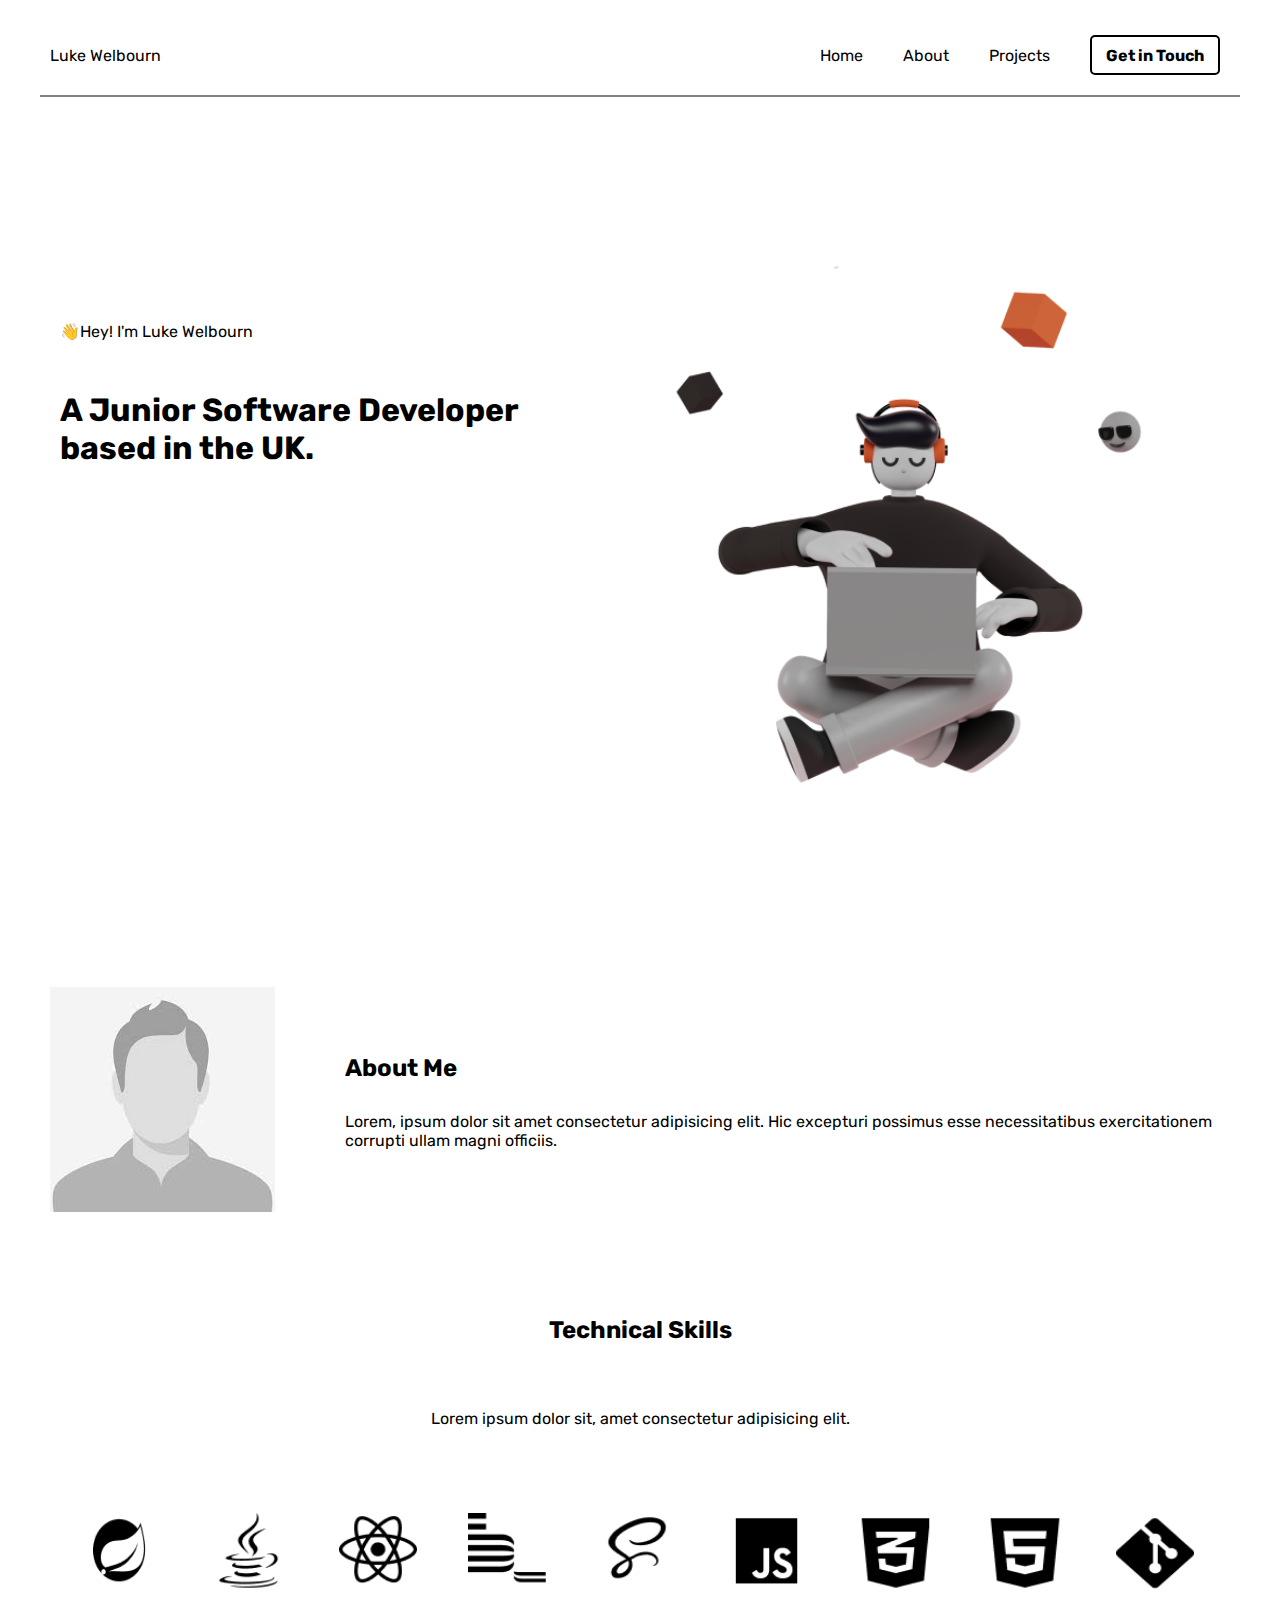
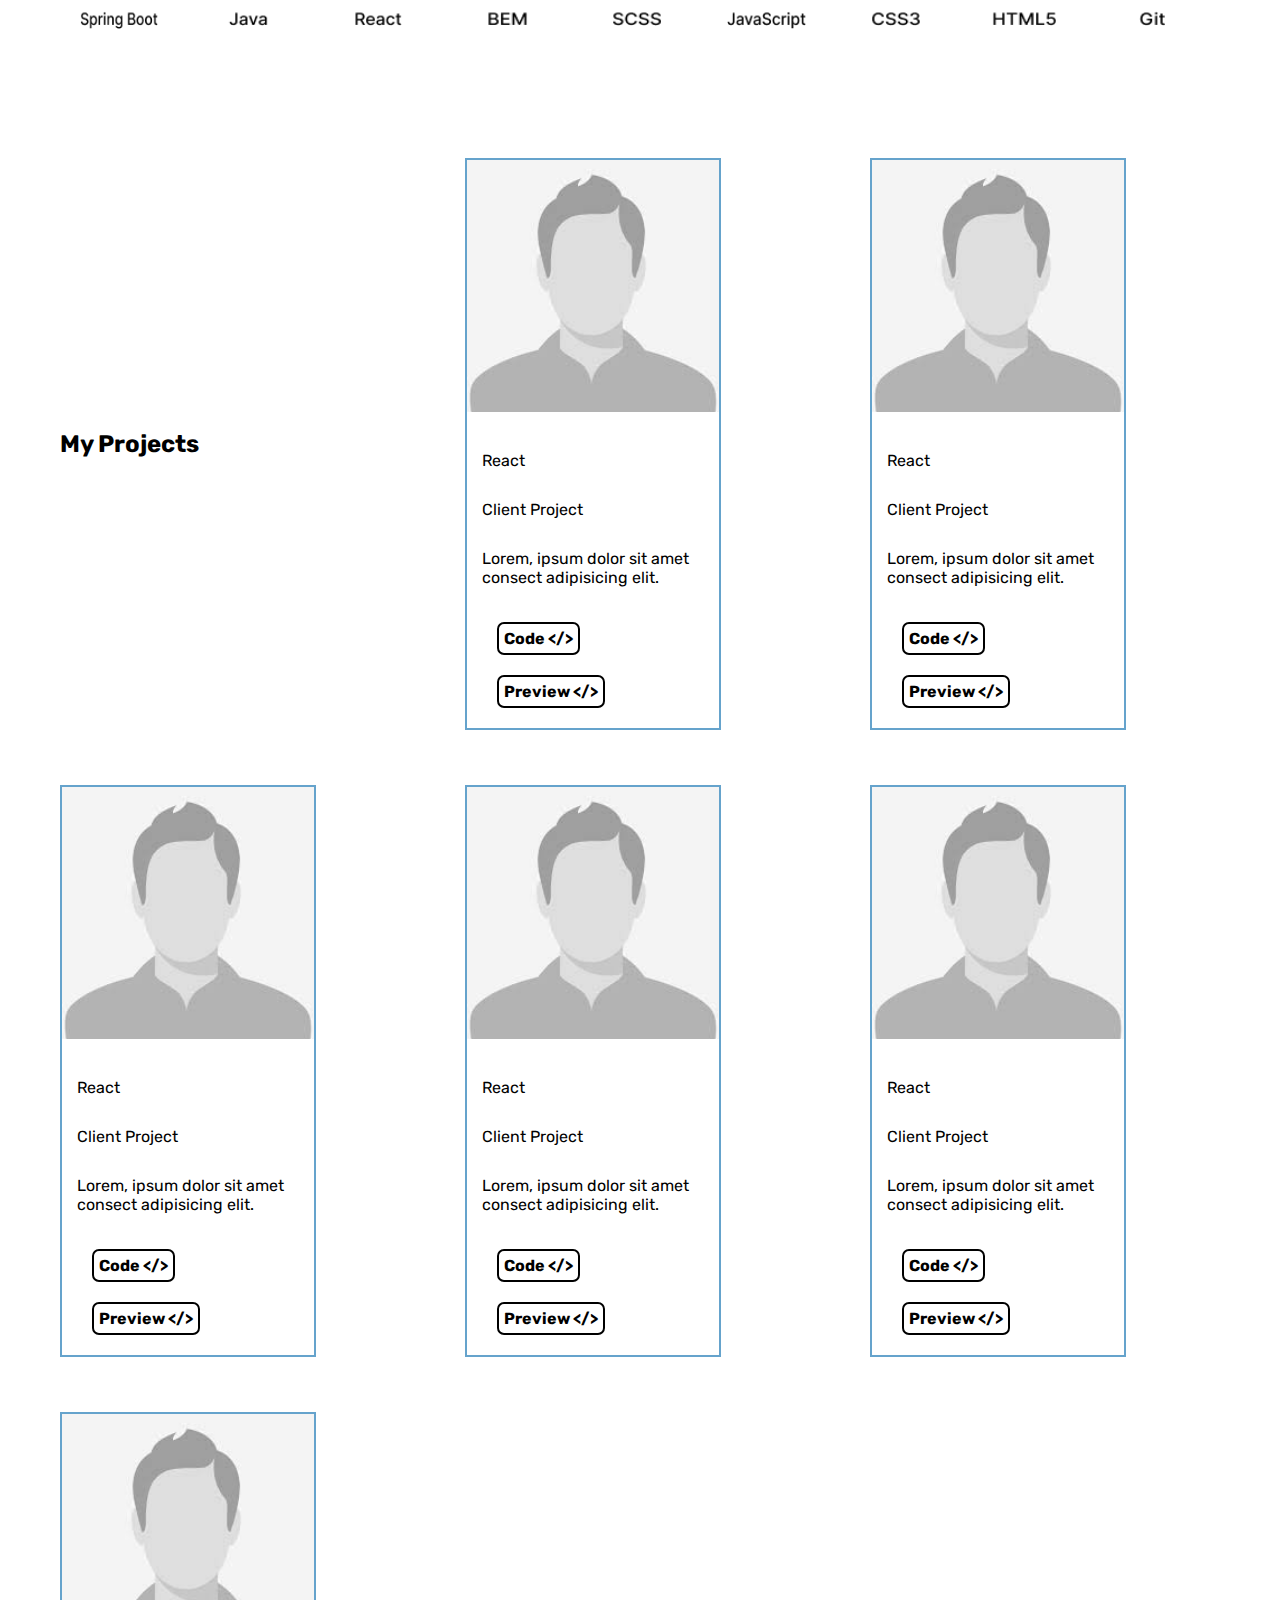
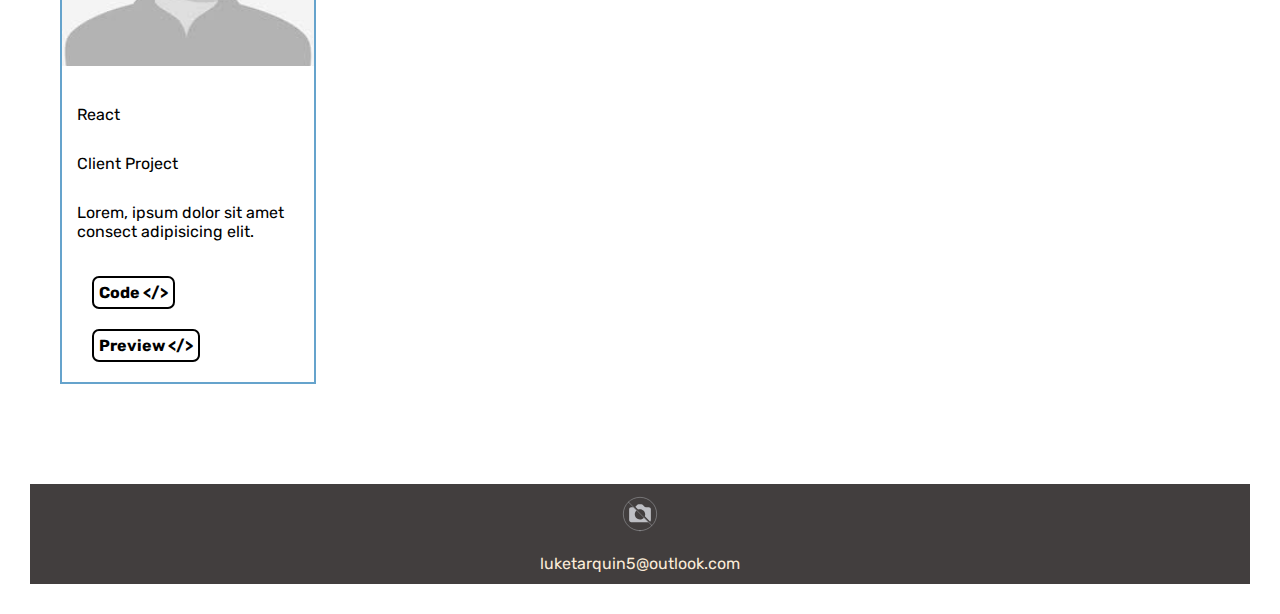
==== first-project/index.html @ da30834b "minor changes most likely making the code look better. going to try a medium alteration to code so s" ====
<!DOCTYPE html>
<html lang="en">
<head>
    <meta charset="UTF-8">
    <meta name="viewport" content="width=device-width, initial-scale=1.0">
    <title>Personal-Project-1</title>
    <link rel="stylesheet" href="style.css">
</head>

    <body>

        <header>
            <p>Luke Welbourn</p>
            <nav>
                <a href="#">Home</a>
                <a href="#">About</a>
                <a href="#">Projects</a>
                <a href="#" id="nav__getintouch">Get in Touch</a>
            </nav>

        </header>

        <section class="summary">
            <div class="summary__leftSide">
                <p>&#128075;Hey! I'm Luke Welbourn</p>
                <h1 class="summary__headline">A Junior Software Developer based in the UK.</h1>
            </div>
            <div class="desktop-only"><img src="./images/esper.png" alt="powerful esper"></div>
        </section>

        <main>

            <section class="aboutMe">

                <div class="aboutMe__flexItem"><img src="./images/placeholder.jpg" alt="picture of luke welbourn"></div>
                <div class="aboutMe__rightSideDesktop">
                    <h2 class="aboutMe__flexItem">About Me</h2>
                    <p class="aboutMe__flexItem">Lorem, ipsum dolor sit amet consectetur adipisicing elit. Hic excepturi possimus esse necessitatibus exercitationem corrupti ullam magni officiis.</p>
                </div>

            </section>

            <section class="technicalSkills">

                <h2>Technical Skills</h2>
                <p>Lorem ipsum dolor sit, amet consectetur adipisicing elit. </p>
                <div class="technicalSkills__icons">

                <div><img src="./images/Skill=Spring Boot.png" alt="git icon"></div>
                <div><img src="./images/Skill=Java.png" alt="git icon"></div>
                <div><img src="./images/Skill=React.png" alt="git icon"></div>
                <div><img src="./images/Skill=BEM.png" alt="git icon"></div>
                <div><img src="./images/Skill=SCSS.png" alt="git icon"></div>
                <div><img src="./images/Skill=JavaScript.png" alt="git icon"></div>
                <div><img src="./images/Skill=CSS3.png" alt="git icon"></div>
                <div><img src="./images/Skill=HTML5.png" alt="git icon"></div>
                <div><img src="./images/Skill=Git.png" alt="git icon"></div>

                </div>

            </section>

            <section class="projects">

                <h2>My Projects</h2>


                <div class="project__card">
                    <div class="project__image"><img src="./images/placeholder.jpg" alt="project 1"></div>
                    <p>React</p>
                    <p>Client Project</p>
                    <p>Lorem, ipsum dolor sit amet consect adipisicing elit.</p>
                    <div class="project__button">
                        <a href="#" class="project__tag">Code &lt;/&gt;</a>
                        <a href="#" class="project__tag">Preview &lt;/&gt;</a>
                    </div>
                </div>

                <div class="project__card">
                    <div class="project__image"><img src="./images/placeholder.jpg" alt="project 1"></div>
                    <p>React</p>
                    <p>Client Project</p>
                    <p>Lorem, ipsum dolor sit amet consect adipisicing elit.</p>
                    <div class="project__button">
                        <a href="#" class="project__tag">Code &lt;/&gt;</a>
                        <a href="#" class="project__tag">Preview &lt;/&gt;</a>
                    </div>
                </div>

                <div class="project__card">
                    <div class="project__image"><img src="./images/placeholder.jpg" alt="project 1"></div>
                    <p>React</p>
                    <p>Client Project</p>
                    <p>Lorem, ipsum dolor sit amet consect adipisicing elit.</p>
                    <div class="project__button">
                        <a href="#" class="project__tag">Code &lt;/&gt;</a>
                        <a href="#" class="project__tag">Preview &lt;/&gt;</a>
                    </div>
                </div>

                <div class="project__card">
                    <div class="project__image"><img src="./images/placeholder.jpg" alt="project 1"></div>
                    <p>React</p>
                    <p>Client Project</p>
                    <p>Lorem, ipsum dolor sit amet consect adipisicing elit.</p>
                    <div class="project__button">
                        <a href="#" class="project__tag">Code &lt;/&gt;</a>
                        <a href="#" class="project__tag">Preview &lt;/&gt;</a>
                    </div>
                </div>

                <div class="project__card">
                    <div class="project__image"><img src="./images/placeholder.jpg" alt="project 1"></div>
                    <p>React</p>
                    <p>Client Project</p>
                    <p>Lorem, ipsum dolor sit amet consect adipisicing elit.</p>
                    <div class="project__button">
                        <a href="#" class="project__tag">Code &lt;/&gt;</a>
                        <a href="#" class="project__tag">Preview &lt;/&gt;</a>
                    </div>
                </div>

                <div class="project__card">
                    <div class="project__image"><img src="./images/placeholder.jpg" alt="project 1"></div>
                    <p>React</p>
                    <p>Client Project</p>
                    <p>Lorem, ipsum dolor sit amet consect adipisicing elit.</p>
                    <div class="project__button">
                        <a href="#" class="project__tag">Code &lt;/&gt;</a>
                        <a href="#" class="project__tag">Preview &lt;/&gt;</a>
                    </div>
                </div>

            </section>


        </main>

        <footer>

            <img src="./images/nopic.svg" alt="social media icons">
            <p>luketarquin5@outlook.com</p>

        </footer>


    
    </body>

</html>
---- first-project/style.css ----
@import url("https://fonts.googleapis.com/css2?family=Rubik&display=swap");
* {
  margin: 10px;
  padding: 0;
  box-sizing: border-box;
  font-family: "Rubik", sans-serif;
}

header {
  display: none;
}

body {
  display: flex;
  flex-direction: column;
  gap: 50px;
}

.summary {
  margin: 20px;
  padding-top: 20px;
}
.summary .desktop-only {
  display: none;
}
.summary .summary__headline {
  padding-top: 30px;
  font-size: 3em;
}

.aboutMe {
  display: flex;
  flex-direction: column;
  align-items: center;
  margin: 0px;
  padding-bottom: 50px;
}
.aboutMe h2 {
  padding-bottom: 20px;
}

.technicalSkills {
  display: flex;
  flex-direction: column;
  align-items: center;
  margin: 20px;
  padding-bottom: 50px;
  gap: 45px;
}
.technicalSkills .technicalSkills__icons {
  display: grid;
  grid-template-columns: 1fr 1fr 1fr;
  grid-template-rows: 1fr 1fr 1fr;
  gap: 30px;
}

.projects {
  display: flex;
  flex-direction: column;
  align-items: center;
  justify-content: center;
  margin: 20px;
  gap: 35px;
}
.projects .project__card {
  display: flex;
  flex-direction: column;
  width: 80vw;
  height: auto;
  border: 2px solid rgb(101, 163, 204);
}
.projects .project__card .project__image {
  margin-left: -10px;
  margin-top: -10px;
}
.projects .project__card img {
  width: 100%;
  height: auto;
}
.projects .project__card p {
  padding: 5px;
}
.projects .project__card .project__tag {
  padding: 5px;
  margin-bottom: 10px;
  margin-left: 20px;
  border: 2px solid black;
  border-radius: 7px;
  display: inline-block;
  text-decoration: none;
  color: black;
  font-weight: bold;
}

footer {
  background-color: rgb(66, 62, 62);
  color: antiquewhite;
  display: flex;
  justify-content: center;
  flex-direction: column;
  align-items: center;
  height: 100px;
}
footer img {
  height: 40px;
  width: 40px;
}

.aboutMe__flexItem:nth-child(2) {
  order: 1;
}

.aboutMe__flexItem:nth-child(1) {
  order: 2;
}

.aboutMe__flexItem:nth-child(3) {
  order: 3;
}

@media screen and (min-width: 1024px) {
  header {
    display: flex;
    justify-content: space-between;
    align-items: center;
    margin: 20px;
    margin-top: -5px;
    padding-top: 0px;
    border-bottom: 2px solid grey;
  }
  header nav {
    display: flex;
    align-items: center;
    gap: 20px;
  }
  header nav a {
    color: black;
    text-decoration: none;
  }
  header nav #nav__getintouch {
    border: 2px solid black;
    border-radius: 5px;
    font-weight: bold;
    height: 40px;
    width: 130px;
    display: flex;
    justify-content: center;
    align-items: center;
  }
  .summary {
    display: flex;
  }
  .summary .desktop-only {
    display: grid;
  }
  .summary .desktop-only img {
    height: 50vw;
    width: auto;
  }
  .summary .summary__leftSide {
    display: flex;
    flex-direction: column;
    justify-content: center;
    height: 355px;
    width: 50wv;
  }
  .summary .summary__leftSide h1 {
    font-size: 2em;
  }
  .aboutMe:nth-child(1) {
    order: 1;
  }
  .aboutMe:nth-child(2) {
    order: 2;
  }
  .aboutMe {
    display: flex;
    flex-direction: row-reverse;
    gap: 30px;
  }
  .aboutMe .aboutMe__rightSideDesktop {
    flex: display;
    flex-direction: column;
    align-self: center;
  }
  .technicalSkills .technicalSkills__icons {
    display: grid;
    grid-template-columns: repeat(9, 1fr);
    grid-template-rows: 1fr;
    gap: 5px;
  }
  .technicalSkills .technicalSkills__icons img {
    height: 75%;
    width: 75%;
  }
  .projects {
    display: grid;
    grid-template-columns: 1fr 1fr 1fr;
    grid-template-rows: 1fr 1fr;
  }
  .projects .project__card {
    width: 20vw;
    height: auto;
  }
}/*# sourceMappingURL=style.css.map */
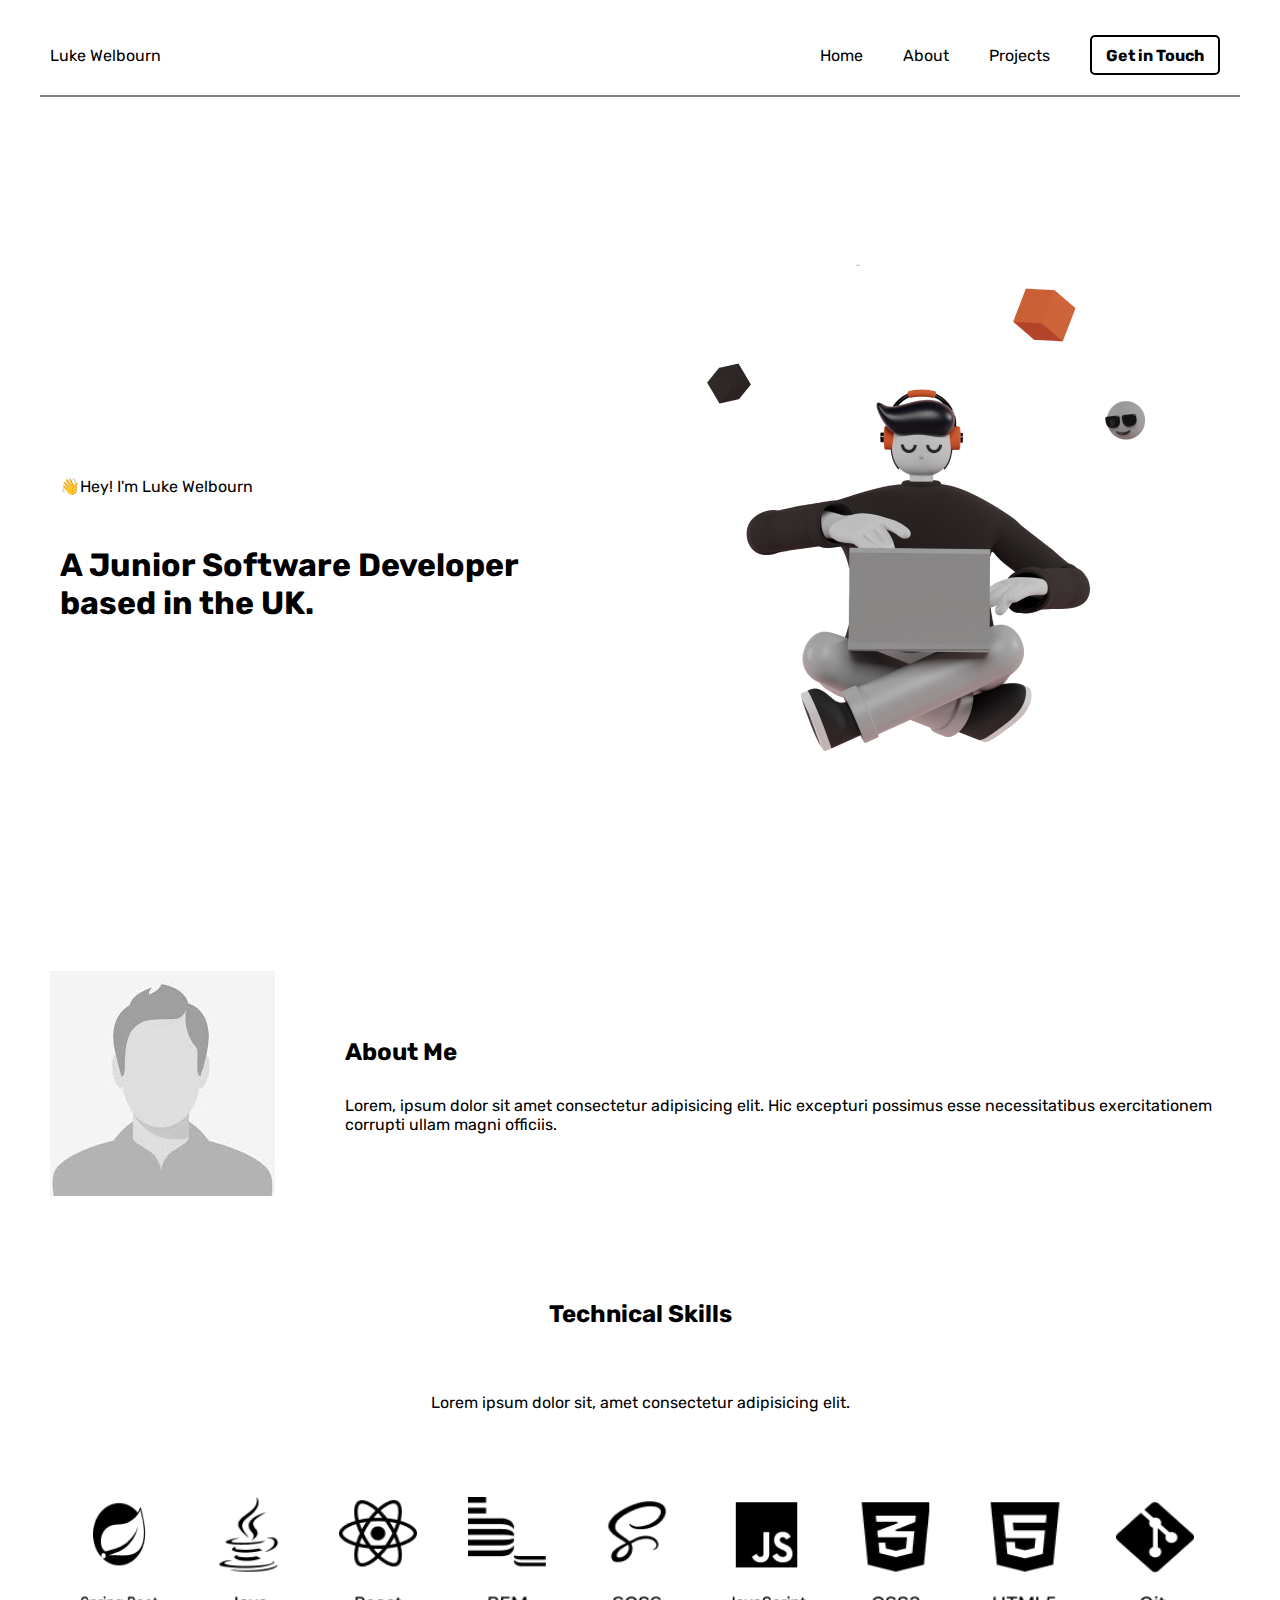
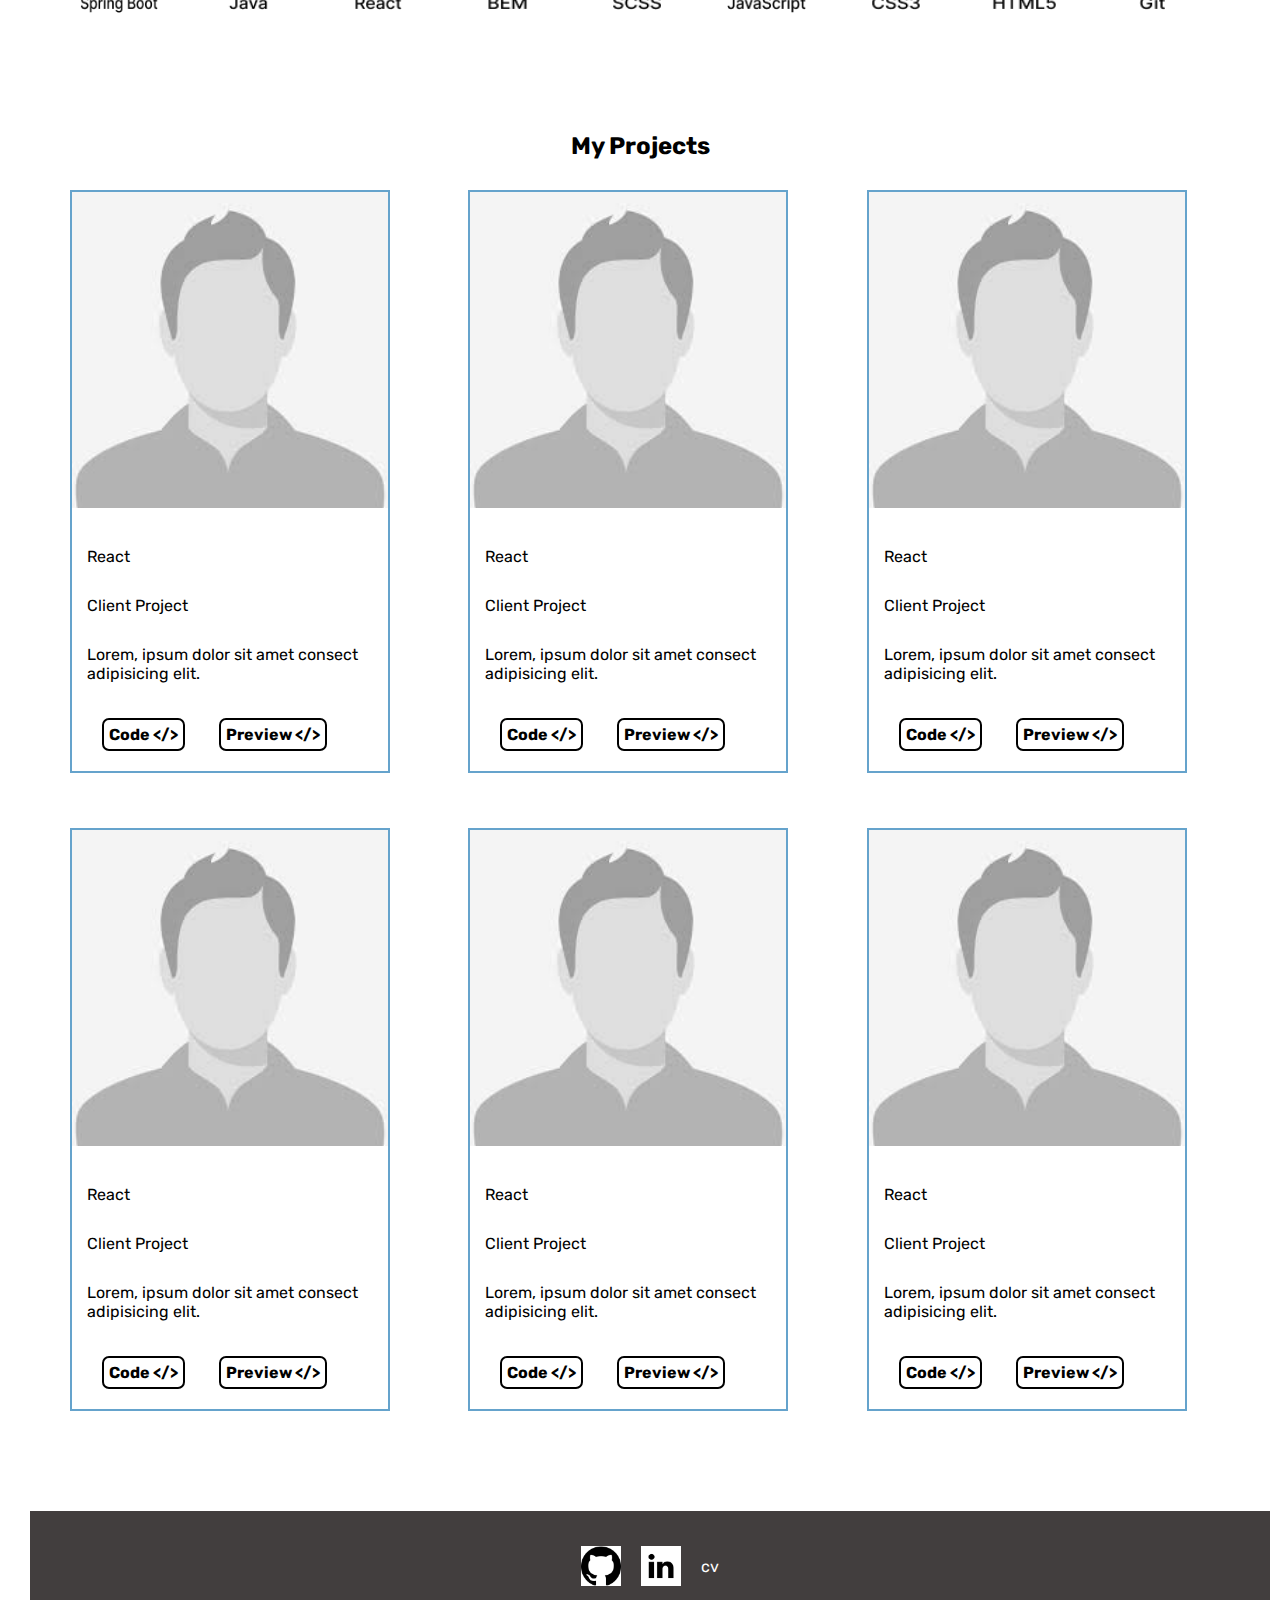
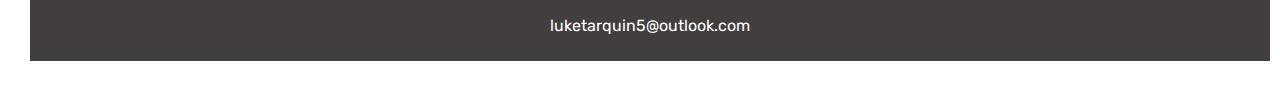
==== commit 7835b5cb: "change completed successfully, created a div class=project__holder to seperate the <h2> from the pro" ====
--- a/first-project/index.html
+++ b/first-project/index.html
@@ -65,70 +65,74 @@
                 <h2>My Projects</h2>
 
 
-                <div class="project__card">
-                    <div class="project__image"><img src="./images/placeholder.jpg" alt="project 1"></div>
-                    <p>React</p>
-                    <p>Client Project</p>
-                    <p>Lorem, ipsum dolor sit amet consect adipisicing elit.</p>
-                    <div class="project__button">
-                        <a href="#" class="project__tag">Code &lt;/&gt;</a>
-                        <a href="#" class="project__tag">Preview &lt;/&gt;</a>
+                <div class="project__holder">
+
+                    <div class="project__card">
+                        <div class="project__image"><img src="./images/placeholder.jpg" alt="project 1"></div>
+                        <p>React</p>
+                        <p>Client Project</p>
+                        <p>Lorem, ipsum dolor sit amet consect adipisicing elit.</p>
+                        <div class="project__button">
+                            <a href="#" class="project__tag">Code &lt;/&gt;</a>
+                            <a href="#" class="project__tag">Preview &lt;/&gt;</a>
+                        </div>
                     </div>
-                </div>
 
-                <div class="project__card">
-                    <div class="project__image"><img src="./images/placeholder.jpg" alt="project 1"></div>
-                    <p>React</p>
-                    <p>Client Project</p>
-                    <p>Lorem, ipsum dolor sit amet consect adipisicing elit.</p>
-                    <div class="project__button">
-                        <a href="#" class="project__tag">Code &lt;/&gt;</a>
-                        <a href="#" class="project__tag">Preview &lt;/&gt;</a>
+                    <div class="project__card">
+                        <div class="project__image"><img src="./images/placeholder.jpg" alt="project 1"></div>
+                        <p>React</p>
+                        <p>Client Project</p>
+                        <p>Lorem, ipsum dolor sit amet consect adipisicing elit.</p>
+                        <div class="project__button">
+                            <a href="#" class="project__tag">Code &lt;/&gt;</a>
+                            <a href="#" class="project__tag">Preview &lt;/&gt;</a>
+                        </div>
                     </div>
-                </div>
 
-                <div class="project__card">
-                    <div class="project__image"><img src="./images/placeholder.jpg" alt="project 1"></div>
-                    <p>React</p>
-                    <p>Client Project</p>
-                    <p>Lorem, ipsum dolor sit amet consect adipisicing elit.</p>
-                    <div class="project__button">
-                        <a href="#" class="project__tag">Code &lt;/&gt;</a>
-                        <a href="#" class="project__tag">Preview &lt;/&gt;</a>
+                    <div class="project__card">
+                        <div class="project__image"><img src="./images/placeholder.jpg" alt="project 1"></div>
+                        <p>React</p>
+                        <p>Client Project</p>
+                        <p>Lorem, ipsum dolor sit amet consect adipisicing elit.</p>
+                        <div class="project__button">
+                            <a href="#" class="project__tag">Code &lt;/&gt;</a>
+                            <a href="#" class="project__tag">Preview &lt;/&gt;</a>
+                        </div>
                     </div>
-                </div>
 
-                <div class="project__card">
-                    <div class="project__image"><img src="./images/placeholder.jpg" alt="project 1"></div>
-                    <p>React</p>
-                    <p>Client Project</p>
-                    <p>Lorem, ipsum dolor sit amet consect adipisicing elit.</p>
-                    <div class="project__button">
-                        <a href="#" class="project__tag">Code &lt;/&gt;</a>
-                        <a href="#" class="project__tag">Preview &lt;/&gt;</a>
+                    <div class="project__card">
+                        <div class="project__image"><img src="./images/placeholder.jpg" alt="project 1"></div>
+                        <p>React</p>
+                        <p>Client Project</p>
+                        <p>Lorem, ipsum dolor sit amet consect adipisicing elit.</p>
+                        <div class="project__button">
+                            <a href="#" class="project__tag">Code &lt;/&gt;</a>
+                            <a href="#" class="project__tag">Preview &lt;/&gt;</a>
+                        </div>
                     </div>
-                </div>
 
-                <div class="project__card">
-                    <div class="project__image"><img src="./images/placeholder.jpg" alt="project 1"></div>
-                    <p>React</p>
-                    <p>Client Project</p>
-                    <p>Lorem, ipsum dolor sit amet consect adipisicing elit.</p>
-                    <div class="project__button">
-                        <a href="#" class="project__tag">Code &lt;/&gt;</a>
-                        <a href="#" class="project__tag">Preview &lt;/&gt;</a>
+                    <div class="project__card">
+                        <div class="project__image"><img src="./images/placeholder.jpg" alt="project 1"></div>
+                        <p>React</p>
+                        <p>Client Project</p>
+                        <p>Lorem, ipsum dolor sit amet consect adipisicing elit.</p>
+                        <div class="project__button">
+                            <a href="#" class="project__tag">Code &lt;/&gt;</a>
+                            <a href="#" class="project__tag">Preview &lt;/&gt;</a>
+                        </div>
                     </div>
-                </div>
 
-                <div class="project__card">
-                    <div class="project__image"><img src="./images/placeholder.jpg" alt="project 1"></div>
-                    <p>React</p>
-                    <p>Client Project</p>
-                    <p>Lorem, ipsum dolor sit amet consect adipisicing elit.</p>
-                    <div class="project__button">
-                        <a href="#" class="project__tag">Code &lt;/&gt;</a>
-                        <a href="#" class="project__tag">Preview &lt;/&gt;</a>
+                    <div class="project__card">
+                        <div class="project__image"><img src="./images/placeholder.jpg" alt="project 1"></div>
+                        <p>React</p>
+                        <p>Client Project</p>
+                        <p>Lorem, ipsum dolor sit amet consect adipisicing elit.</p>
+                        <div class="project__button">
+                            <a href="#" class="project__tag">Code &lt;/&gt;</a>
+                            <a href="#" class="project__tag">Preview &lt;/&gt;</a>
+                        </div>
                     </div>
+
                 </div>
 
             </section>
@@ -138,7 +142,12 @@
 
         <footer>
 
-            <img src="./images/nopic.svg" alt="social media icons">
+            <div class="footer__links">
+                <img src="./images/git hub icon.png" alt="git hub icon">
+                <img src="./images/linked in icon.png" alt="linked in icon">
+                <p>cv</p>
+            </div>
+
             <p>luketarquin5@outlook.com</p>
 
         </footer>
--- a/first-project/style.css
+++ b/first-project/style.css
@@ -54,7 +54,7 @@
   gap: 30px;
 }
 
-.projects {
+.project__holder {
   display: flex;
   flex-direction: column;
   align-items: center;
@@ -62,25 +62,25 @@
   margin: 20px;
   gap: 35px;
 }
-.projects .project__card {
+.project__holder .project__card {
   display: flex;
   flex-direction: column;
   width: 80vw;
   height: auto;
   border: 2px solid rgb(101, 163, 204);
 }
-.projects .project__card .project__image {
+.project__holder .project__card .project__image {
   margin-left: -10px;
   margin-top: -10px;
 }
-.projects .project__card img {
+.project__holder .project__card img {
   width: 100%;
   height: auto;
 }
-.projects .project__card p {
+.project__holder .project__card p {
   padding: 5px;
 }
-.projects .project__card .project__tag {
+.project__holder .project__card .project__tag {
   padding: 5px;
   margin-bottom: 10px;
   margin-left: 20px;
@@ -94,16 +94,24 @@
 
 footer {
   background-color: rgb(66, 62, 62);
-  color: antiquewhite;
+  color: rgb(255, 255, 255);
   display: flex;
   justify-content: center;
   flex-direction: column;
   align-items: center;
-  height: 100px;
-}
-footer img {
+  height: 150px;
+  width: 100%;
+}
+footer .footer__links {
+  width: 100%;
+  display: flex;
+  justify-content: center;
+  align-items: center;
+}
+footer .footer__links img {
   height: 40px;
   width: 40px;
+  background-color: white;
 }
 
 .aboutMe__flexItem:nth-child(2) {
@@ -149,19 +157,20 @@
   }
   .summary {
     display: flex;
+    height: 684px;
   }
   .summary .desktop-only {
     display: grid;
   }
   .summary .desktop-only img {
-    height: 50vw;
+    height: 604px;
     width: auto;
   }
   .summary .summary__leftSide {
     display: flex;
     flex-direction: column;
     justify-content: center;
-    height: 355px;
+    height: 100%;
     width: 50wv;
   }
   .summary .summary__leftSide h1 {
@@ -193,13 +202,18 @@
     height: 75%;
     width: 75%;
   }
-  .projects {
+  .projects h2 {
+    display: flex;
+    justify-content: center;
+    align-items: center;
+  }
+  .projects .project__holder {
     display: grid;
     grid-template-columns: 1fr 1fr 1fr;
     grid-template-rows: 1fr 1fr;
   }
-  .projects .project__card {
-    width: 20vw;
+  .projects .project__holder .project__card {
+    width: 25vw;
     height: auto;
   }
 }/*# sourceMappingURL=style.css.map */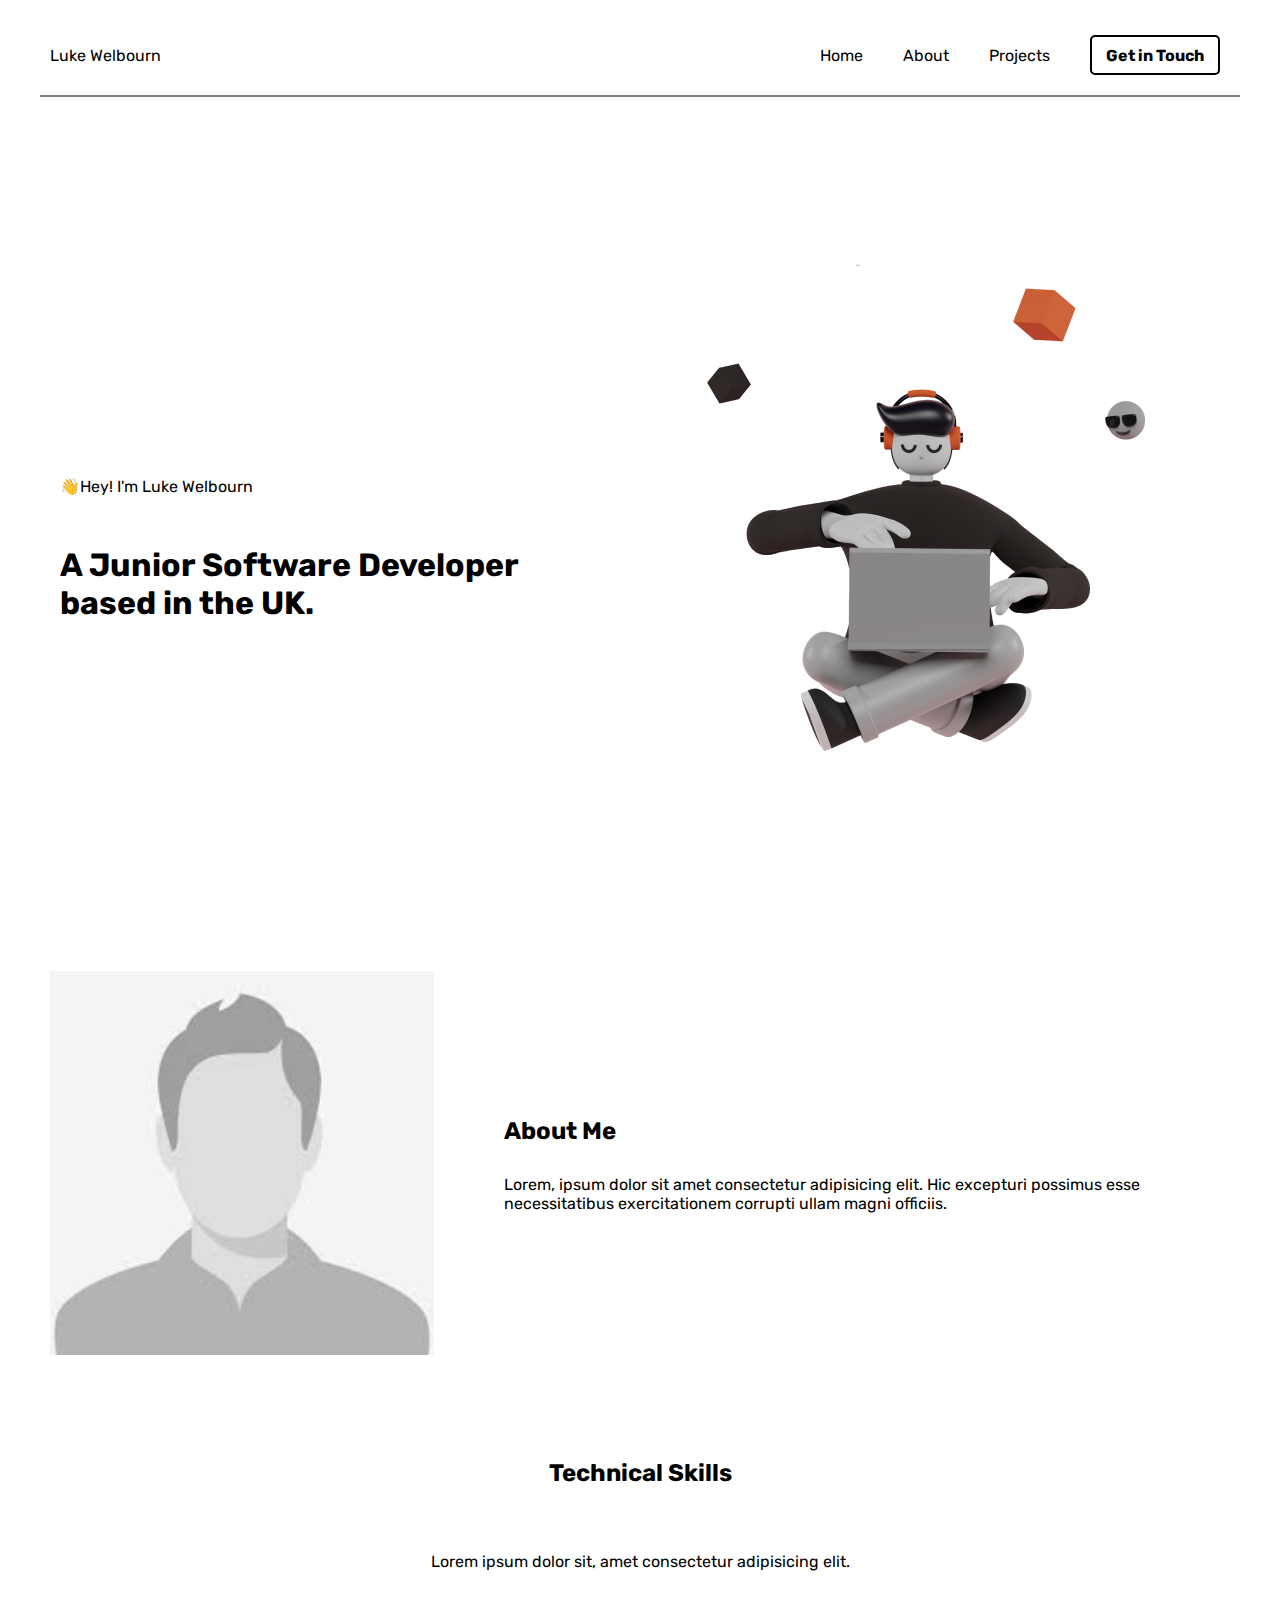
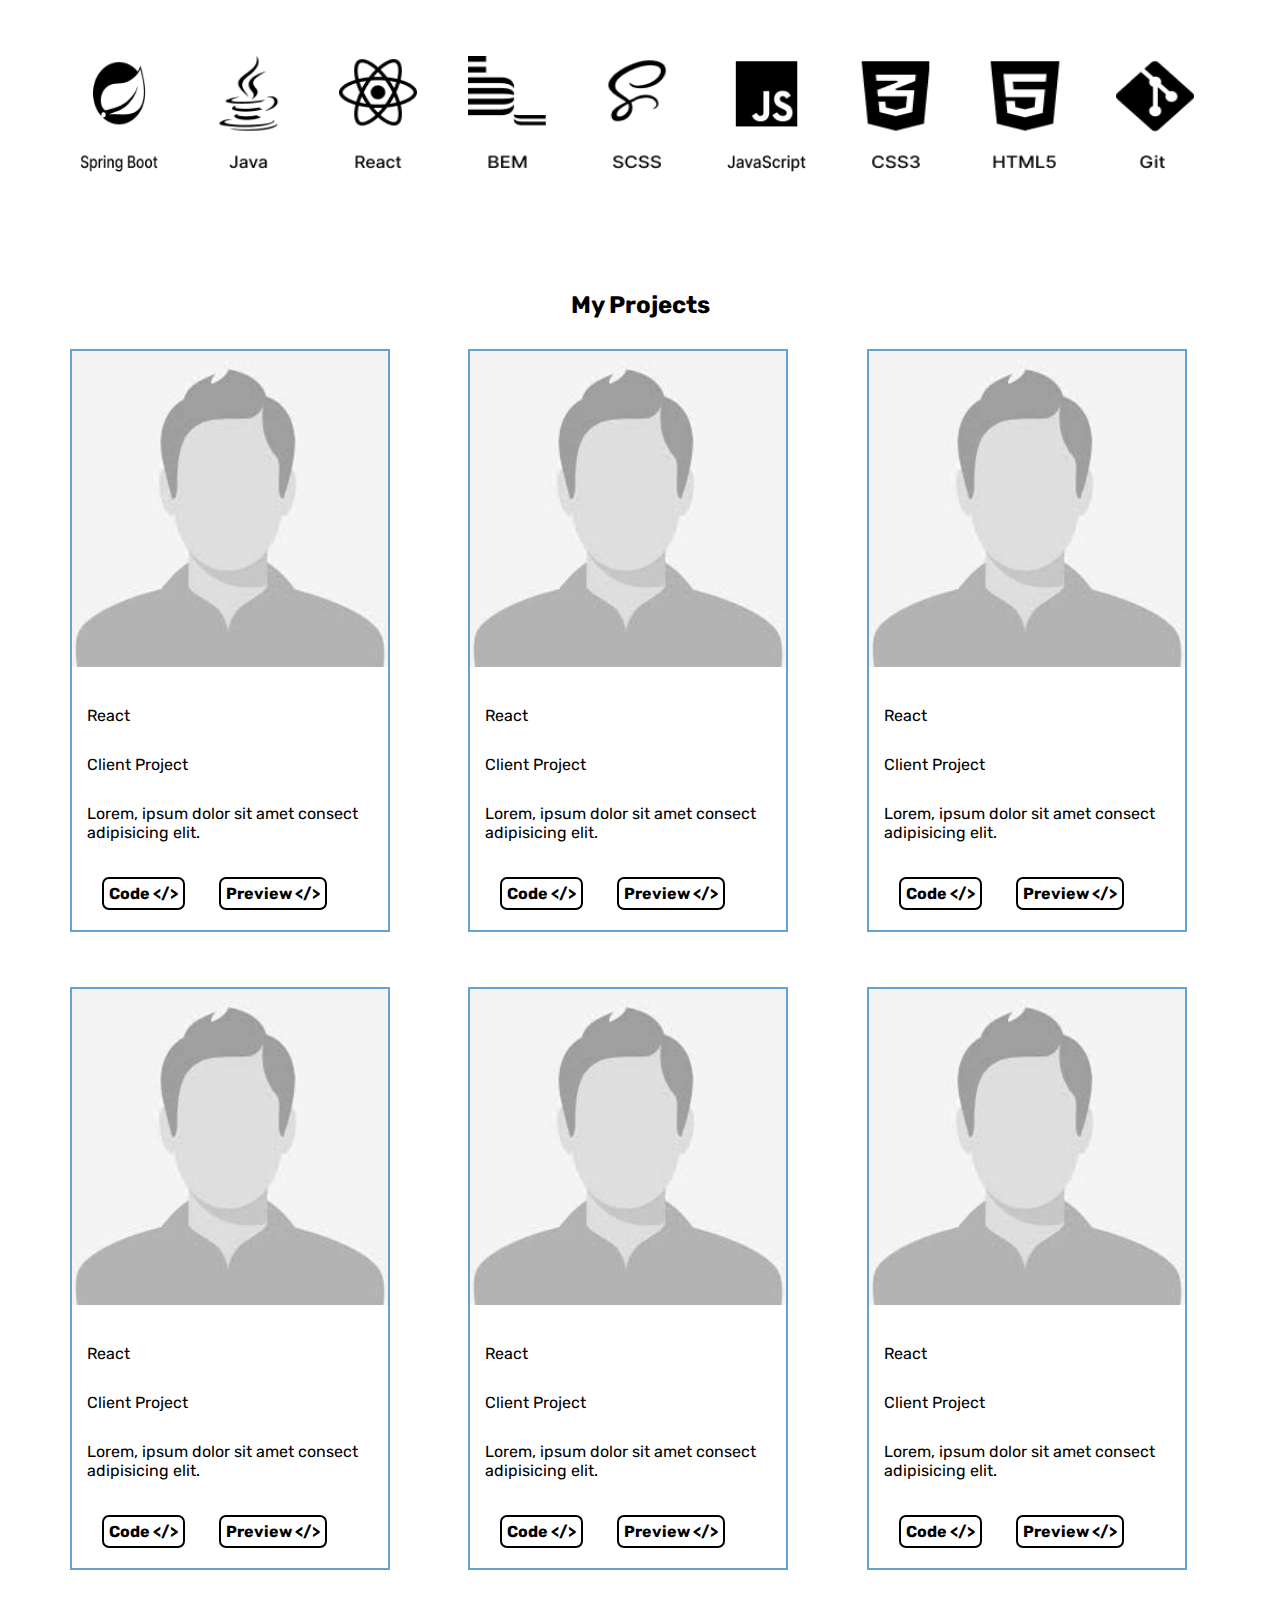
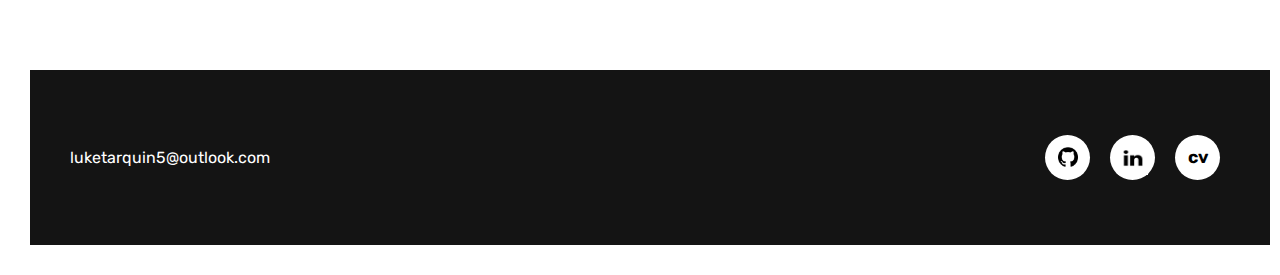
==== commit f4fc4548: "altered the color of the header to match layout, also altered icons and centered them, works on both" ====
--- a/first-project/index.html
+++ b/first-project/index.html
@@ -143,8 +143,8 @@
         <footer>
 
             <div class="footer__links">
-                <img src="./images/git hub icon.png" alt="git hub icon">
-                <img src="./images/linked in icon.png" alt="linked in icon">
+                <div class="footer__images" id="footer__github"><img src="./images/git hub icon.png" alt="git hub icon"></div>
+                <div class="footer__images" id="footer__linkedin"><img src="./images/linked in icon.png" alt="linked in icon"></div>
                 <p>cv</p>
             </div>
 
--- a/first-project/style.css
+++ b/first-project/style.css
@@ -37,6 +37,19 @@
 }
 .aboutMe h2 {
   padding-bottom: 20px;
+}
+.aboutMe img {
+  width: 60vw;
+  height: auto;
+}
+.aboutMe .aboutMe__flexItem:nth-child(2) {
+  order: 1;
+}
+.aboutMe .aboutMe__flexItem:nth-child(1) {
+  order: 2;
+}
+.aboutMe .aboutMe__flexItem:nth-child(3) {
+  order: 3;
 }
 
 .technicalSkills {
@@ -93,13 +106,13 @@
 }
 
 footer {
-  background-color: rgb(66, 62, 62);
+  background-color: rgb(20, 20, 20);
   color: rgb(255, 255, 255);
   display: flex;
   justify-content: center;
   flex-direction: column;
   align-items: center;
-  height: 150px;
+  height: 175px;
   width: 100%;
 }
 footer .footer__links {
@@ -108,22 +121,39 @@
   justify-content: center;
   align-items: center;
 }
-footer .footer__links img {
-  height: 40px;
-  width: 40px;
+footer .footer__links .footer__images {
+  height: 45px;
+  width: 45px;
   background-color: white;
-}
-
-.aboutMe__flexItem:nth-child(2) {
-  order: 1;
-}
-
-.aboutMe__flexItem:nth-child(1) {
-  order: 2;
-}
-
-.aboutMe__flexItem:nth-child(3) {
-  order: 3;
+  display: grid;
+  justify-content: center;
+  align-items: center;
+  border-radius: 30px;
+}
+footer .footer__links .footer__images img {
+  height: 30px;
+  width: 30px;
+  background-color: white;
+  display: grid;
+}
+footer .footer__links p {
+  height: 45px;
+  width: 45px;
+  background-color: white;
+  color: black;
+  display: grid;
+  justify-content: center;
+  align-items: center;
+  border-radius: 30px;
+  font-weight: bold;
+  font-size: 1.1em;
+}
+footer #footer__github img {
+  height: 20px;
+  width: 20px;
+}
+footer #footer__linkedin img {
+  padding-bottom: 4px;
 }
 
 @media screen and (min-width: 1024px) {
@@ -176,12 +206,6 @@
   .summary .summary__leftSide h1 {
     font-size: 2em;
   }
-  .aboutMe:nth-child(1) {
-    order: 1;
-  }
-  .aboutMe:nth-child(2) {
-    order: 2;
-  }
   .aboutMe {
     display: flex;
     flex-direction: row-reverse;
@@ -191,6 +215,16 @@
     flex: display;
     flex-direction: column;
     align-self: center;
+  }
+  .aboutMe .aboutMe:nth-child(1) {
+    order: 1;
+  }
+  .aboutMe .aboutMe:nth-child(2) {
+    order: 2;
+  }
+  .aboutMe img {
+    width: 30vw;
+    height: auto;
   }
   .technicalSkills .technicalSkills__icons {
     display: grid;
@@ -216,4 +250,15 @@
     width: 25vw;
     height: auto;
   }
+  footer {
+    display: flex;
+    flex-direction: row-reverse;
+    justify-content: space-between;
+    align-items: center;
+    padding: 30px;
+  }
+  footer .footer__links {
+    display: flex;
+    justify-content: flex-end;
+  }
 }/*# sourceMappingURL=style.css.map */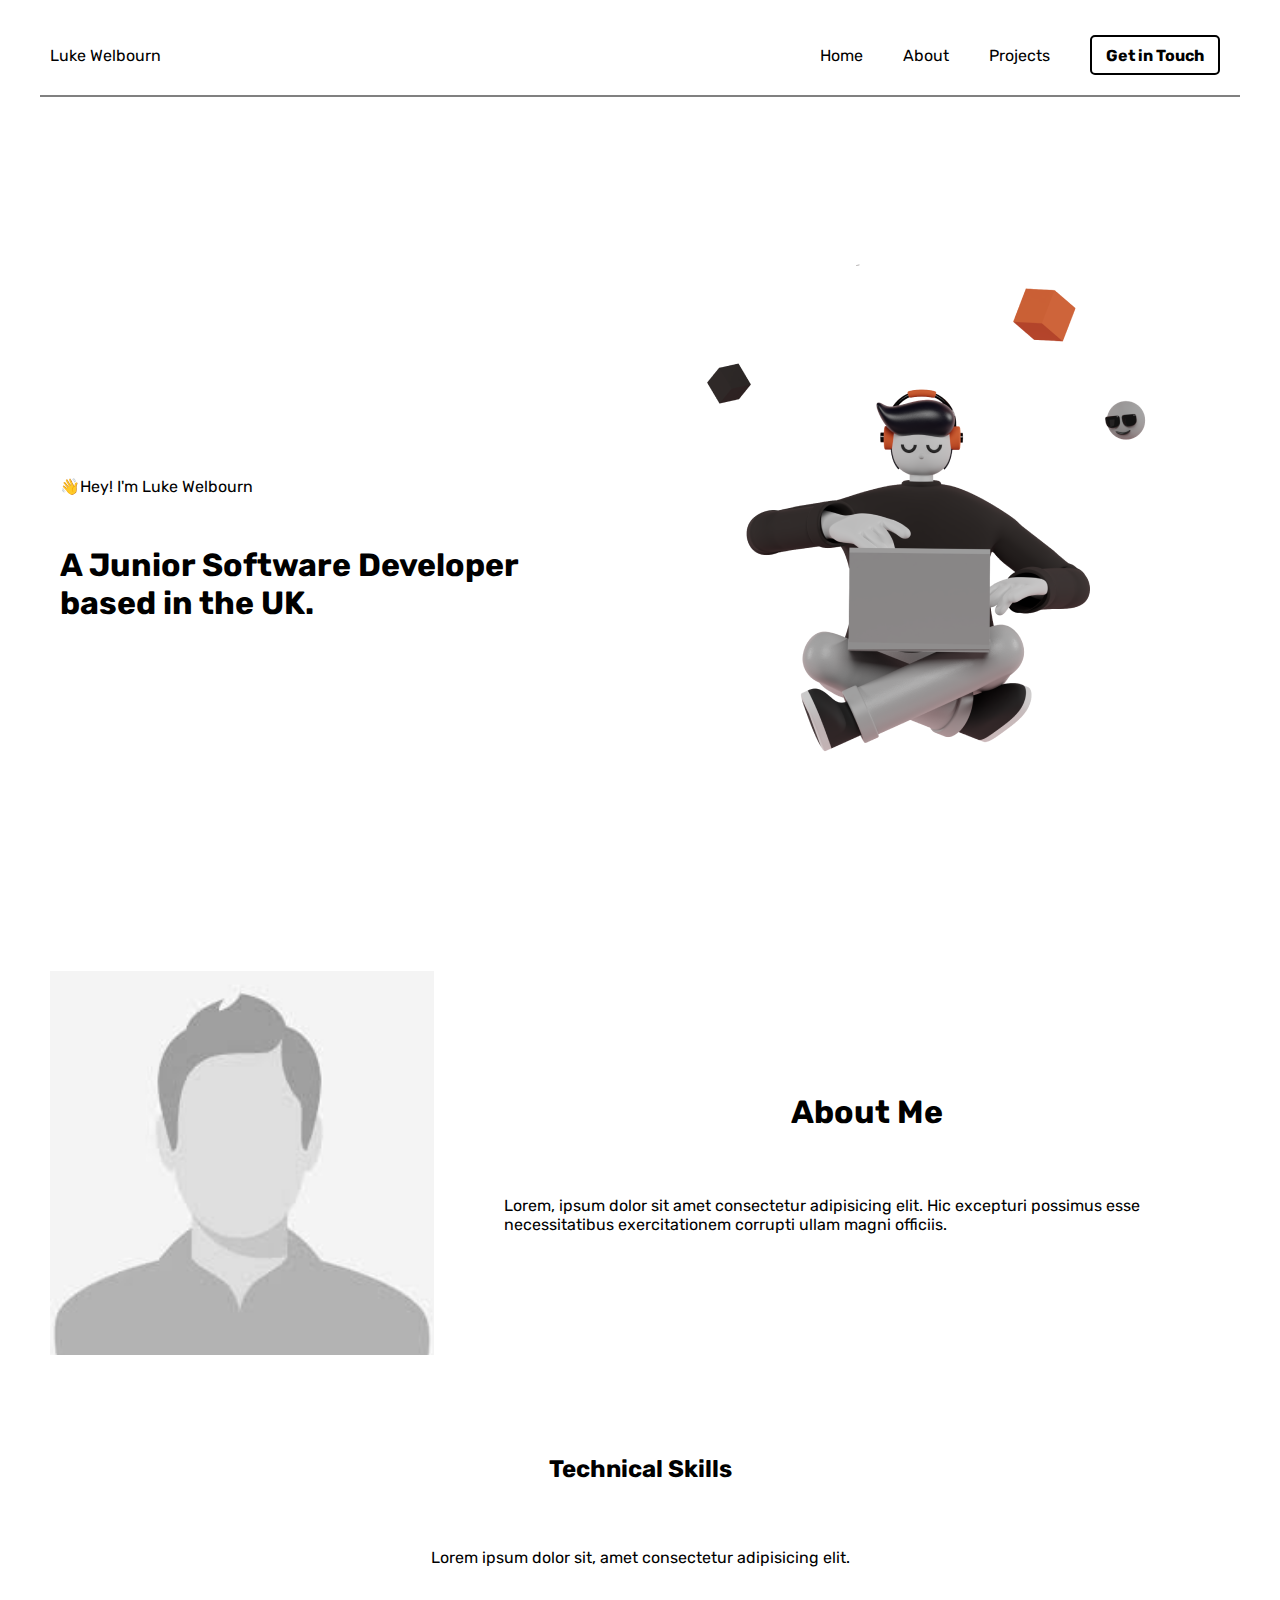
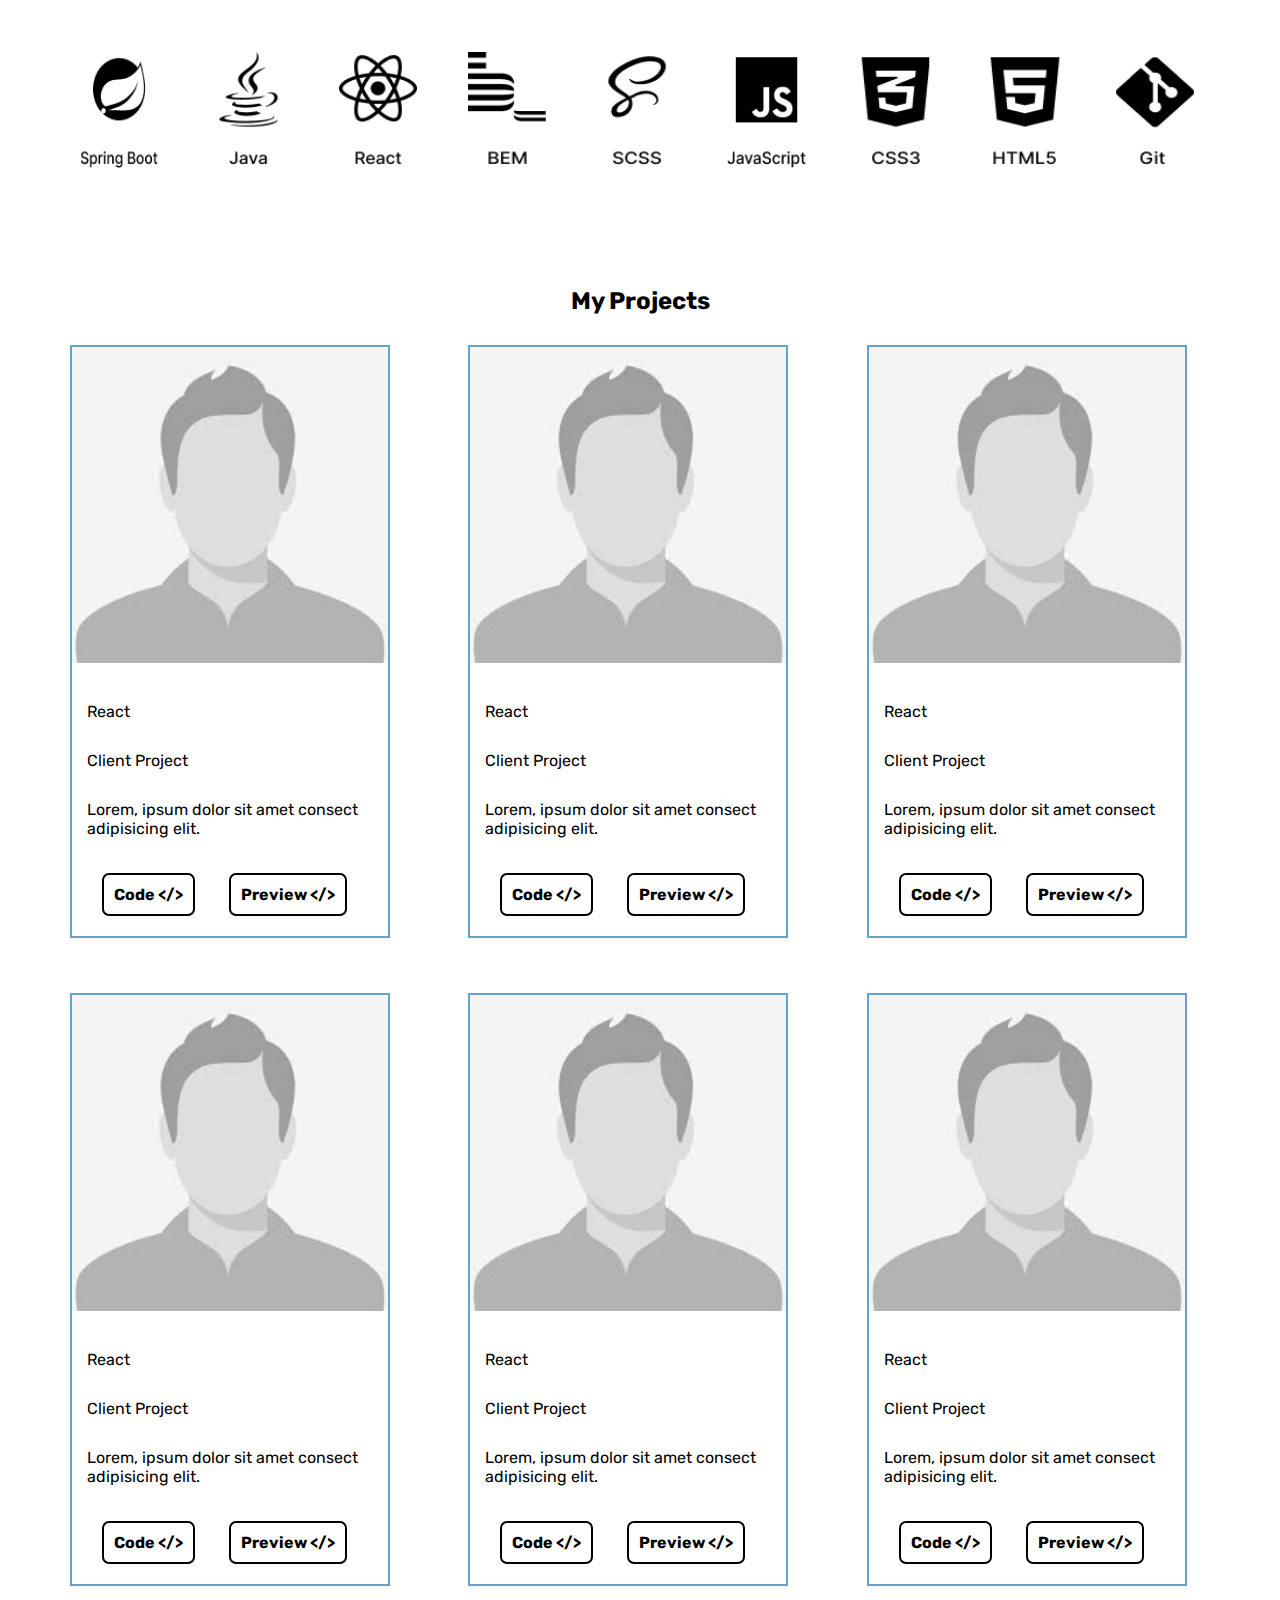
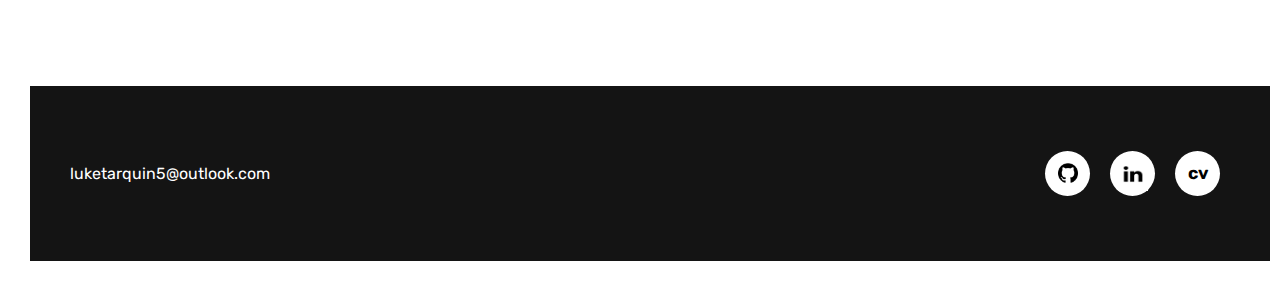
==== commit 76fb1003: "altered a few small bits including: centering my projects header, applying prettier to make code loo" ====
--- a/first-project/index.html
+++ b/first-project/index.html
@@ -1,159 +1,169 @@
 <!DOCTYPE html>
 <html lang="en">
-<head>
-    <meta charset="UTF-8">
-    <meta name="viewport" content="width=device-width, initial-scale=1.0">
+  <head>
+    <meta charset="UTF-8" />
+    <meta name="viewport" content="width=device-width, initial-scale=1.0" />
     <title>Personal-Project-1</title>
-    <link rel="stylesheet" href="style.css">
-</head>
+    <link rel="stylesheet" href="style.css" />
+  </head>
 
-    <body>
+  <body>
+    <header>
+      <p>Luke Welbourn</p>
+      <nav>
+        <a href="#">Home</a>
+        <a href="#">About</a>
+        <a href="#">Projects</a>
+        <a href="#" id="nav__getintouch">Get in Touch</a>
+      </nav>
+    </header>
 
-        <header>
-            <p>Luke Welbourn</p>
-            <nav>
-                <a href="#">Home</a>
-                <a href="#">About</a>
-                <a href="#">Projects</a>
-                <a href="#" id="nav__getintouch">Get in Touch</a>
-            </nav>
+    <section class="summary">
+      <div class="summary__leftSide">
+        <p>&#128075;Hey! I'm Luke Welbourn</p>
+        <h1 class="summary__headline">
+          A Junior Software Developer based in the UK.
+        </h1>
+      </div>
+      <div class="desktop-only">
+        <img src="./images/esper.png" alt="powerful esper" />
+      </div>
+    </section>
 
-        </header>
+    <main>
+      <section class="aboutMe">
+        <div class="aboutMe__imageDiv1">
+          <img src="./images/placeholder.jpg" alt="picture of luke welbourn" />
+        </div>
+        <div class="aboutMe__rightSideDesktop">
+          <h2>About Me</h2>
+          <div class="aboutMe__imageDiv2">
+            <img
+              src="./images/placeholder.jpg"
+              alt="picture of luke welbourn"
+            />
+          </div>
+          <p>
+            Lorem, ipsum dolor sit amet consectetur adipisicing elit. Hic
+            excepturi possimus esse necessitatibus exercitationem corrupti ullam
+            magni officiis.
+          </p>
+        </div>
+      </section>
 
-        <section class="summary">
-            <div class="summary__leftSide">
-                <p>&#128075;Hey! I'm Luke Welbourn</p>
-                <h1 class="summary__headline">A Junior Software Developer based in the UK.</h1>
+      <section class="technicalSkills">
+        <h2>Technical Skills</h2>
+        <p>Lorem ipsum dolor sit, amet consectetur adipisicing elit.</p>
+        <div class="technicalSkills__icons">
+          <div><img src="./images/Skill=Spring Boot.png" alt="git icon" /></div>
+          <div><img src="./images/Skill=Java.png" alt="git icon" /></div>
+          <div><img src="./images/Skill=React.png" alt="git icon" /></div>
+          <div><img src="./images/Skill=BEM.png" alt="git icon" /></div>
+          <div><img src="./images/Skill=SCSS.png" alt="git icon" /></div>
+          <div><img src="./images/Skill=JavaScript.png" alt="git icon" /></div>
+          <div><img src="./images/Skill=CSS3.png" alt="git icon" /></div>
+          <div><img src="./images/Skill=HTML5.png" alt="git icon" /></div>
+          <div><img src="./images/Skill=Git.png" alt="git icon" /></div>
+        </div>
+      </section>
+
+      <section class="projects">
+        <h2 class="projects__header">My Projects</h2>
+
+        <div class="project__holder">
+          <div class="project__card">
+            <div class="project__image">
+              <img src="./images/placeholder.jpg" alt="project 1" />
             </div>
-            <div class="desktop-only"><img src="./images/esper.png" alt="powerful esper"></div>
-        </section>
+            <p>React</p>
+            <p>Client Project</p>
+            <p>Lorem, ipsum dolor sit amet consect adipisicing elit.</p>
+            <div class="project__button">
+              <a href="#" class="project__tag">Code &lt;/&gt;</a>
+              <a href="#" class="project__tag">Preview &lt;/&gt;</a>
+            </div>
+          </div>
 
-        <main>
+          <div class="project__card">
+            <div class="project__image">
+              <img src="./images/placeholder.jpg" alt="project 1" />
+            </div>
+            <p>React</p>
+            <p>Client Project</p>
+            <p>Lorem, ipsum dolor sit amet consect adipisicing elit.</p>
+            <div class="project__button">
+              <a href="#" class="project__tag">Code &lt;/&gt;</a>
+              <a href="#" class="project__tag">Preview &lt;/&gt;</a>
+            </div>
+          </div>
 
-            <section class="aboutMe">
+          <div class="project__card">
+            <div class="project__image">
+              <img src="./images/placeholder.jpg" alt="project 1" />
+            </div>
+            <p>React</p>
+            <p>Client Project</p>
+            <p>Lorem, ipsum dolor sit amet consect adipisicing elit.</p>
+            <div class="project__button">
+              <a href="#" class="project__tag">Code &lt;/&gt;</a>
+              <a href="#" class="project__tag">Preview &lt;/&gt;</a>
+            </div>
+          </div>
 
-                <div class="aboutMe__flexItem"><img src="./images/placeholder.jpg" alt="picture of luke welbourn"></div>
-                <div class="aboutMe__rightSideDesktop">
-                    <h2 class="aboutMe__flexItem">About Me</h2>
-                    <p class="aboutMe__flexItem">Lorem, ipsum dolor sit amet consectetur adipisicing elit. Hic excepturi possimus esse necessitatibus exercitationem corrupti ullam magni officiis.</p>
-                </div>
+          <div class="project__card">
+            <div class="project__image">
+              <img src="./images/placeholder.jpg" alt="project 1" />
+            </div>
+            <p>React</p>
+            <p>Client Project</p>
+            <p>Lorem, ipsum dolor sit amet consect adipisicing elit.</p>
+            <div class="project__button">
+              <a href="#" class="project__tag">Code &lt;/&gt;</a>
+              <a href="#" class="project__tag">Preview &lt;/&gt;</a>
+            </div>
+          </div>
 
-            </section>
+          <div class="project__card">
+            <div class="project__image">
+              <img src="./images/placeholder.jpg" alt="project 1" />
+            </div>
+            <p>React</p>
+            <p>Client Project</p>
+            <p>Lorem, ipsum dolor sit amet consect adipisicing elit.</p>
+            <div class="project__button">
+              <a href="#" class="project__tag">Code &lt;/&gt;</a>
+              <a href="#" class="project__tag">Preview &lt;/&gt;</a>
+            </div>
+          </div>
 
-            <section class="technicalSkills">
+          <div class="project__card">
+            <div class="project__image">
+              <img src="./images/placeholder.jpg" alt="project 1" />
+            </div>
+            <p>React</p>
+            <p>Client Project</p>
+            <p>Lorem, ipsum dolor sit amet consect adipisicing elit.</p>
+            <div class="project__button">
+              <a href="#" class="project__tag">Code &lt;/&gt;</a>
+              <a href="#" class="project__tag">Preview &lt;/&gt;</a>
+            </div>
+          </div>
+        </div>
+      </section>
+    </main>
 
-                <h2>Technical Skills</h2>
-                <p>Lorem ipsum dolor sit, amet consectetur adipisicing elit. </p>
-                <div class="technicalSkills__icons">
+    <footer>
+      <div class="footer__links">
+        <div class="footer__images" id="footer__github">
+          <img src="./images/git hub icon.png" alt="git hub icon" />
+        </div>
+        <div class="footer__images" id="footer__linkedin">
+          <img src="./images/linked in icon.png" alt="linked in icon" />
+        </div>
+        <p>cv</p>
+      </div>
 
-                <div><img src="./images/Skill=Spring Boot.png" alt="git icon"></div>
-                <div><img src="./images/Skill=Java.png" alt="git icon"></div>
-                <div><img src="./images/Skill=React.png" alt="git icon"></div>
-                <div><img src="./images/Skill=BEM.png" alt="git icon"></div>
-                <div><img src="./images/Skill=SCSS.png" alt="git icon"></div>
-                <div><img src="./images/Skill=JavaScript.png" alt="git icon"></div>
-                <div><img src="./images/Skill=CSS3.png" alt="git icon"></div>
-                <div><img src="./images/Skill=HTML5.png" alt="git icon"></div>
-                <div><img src="./images/Skill=Git.png" alt="git icon"></div>
-
-                </div>
-
-            </section>
-
-            <section class="projects">
-
-                <h2>My Projects</h2>
-
-
-                <div class="project__holder">
-
-                    <div class="project__card">
-                        <div class="project__image"><img src="./images/placeholder.jpg" alt="project 1"></div>
-                        <p>React</p>
-                        <p>Client Project</p>
-                        <p>Lorem, ipsum dolor sit amet consect adipisicing elit.</p>
-                        <div class="project__button">
-                            <a href="#" class="project__tag">Code &lt;/&gt;</a>
-                            <a href="#" class="project__tag">Preview &lt;/&gt;</a>
-                        </div>
-                    </div>
-
-                    <div class="project__card">
-                        <div class="project__image"><img src="./images/placeholder.jpg" alt="project 1"></div>
-                        <p>React</p>
-                        <p>Client Project</p>
-                        <p>Lorem, ipsum dolor sit amet consect adipisicing elit.</p>
-                        <div class="project__button">
-                            <a href="#" class="project__tag">Code &lt;/&gt;</a>
-                            <a href="#" class="project__tag">Preview &lt;/&gt;</a>
-                        </div>
-                    </div>
-
-                    <div class="project__card">
-                        <div class="project__image"><img src="./images/placeholder.jpg" alt="project 1"></div>
-                        <p>React</p>
-                        <p>Client Project</p>
-                        <p>Lorem, ipsum dolor sit amet consect adipisicing elit.</p>
-                        <div class="project__button">
-                            <a href="#" class="project__tag">Code &lt;/&gt;</a>
-                            <a href="#" class="project__tag">Preview &lt;/&gt;</a>
-                        </div>
-                    </div>
-
-                    <div class="project__card">
-                        <div class="project__image"><img src="./images/placeholder.jpg" alt="project 1"></div>
-                        <p>React</p>
-                        <p>Client Project</p>
-                        <p>Lorem, ipsum dolor sit amet consect adipisicing elit.</p>
-                        <div class="project__button">
-                            <a href="#" class="project__tag">Code &lt;/&gt;</a>
-                            <a href="#" class="project__tag">Preview &lt;/&gt;</a>
-                        </div>
-                    </div>
-
-                    <div class="project__card">
-                        <div class="project__image"><img src="./images/placeholder.jpg" alt="project 1"></div>
-                        <p>React</p>
-                        <p>Client Project</p>
-                        <p>Lorem, ipsum dolor sit amet consect adipisicing elit.</p>
-                        <div class="project__button">
-                            <a href="#" class="project__tag">Code &lt;/&gt;</a>
-                            <a href="#" class="project__tag">Preview &lt;/&gt;</a>
-                        </div>
-                    </div>
-
-                    <div class="project__card">
-                        <div class="project__image"><img src="./images/placeholder.jpg" alt="project 1"></div>
-                        <p>React</p>
-                        <p>Client Project</p>
-                        <p>Lorem, ipsum dolor sit amet consect adipisicing elit.</p>
-                        <div class="project__button">
-                            <a href="#" class="project__tag">Code &lt;/&gt;</a>
-                            <a href="#" class="project__tag">Preview &lt;/&gt;</a>
-                        </div>
-                    </div>
-
-                </div>
-
-            </section>
-
-
-        </main>
-
-        <footer>
-
-            <div class="footer__links">
-                <div class="footer__images" id="footer__github"><img src="./images/git hub icon.png" alt="git hub icon"></div>
-                <div class="footer__images" id="footer__linkedin"><img src="./images/linked in icon.png" alt="linked in icon"></div>
-                <p>cv</p>
-            </div>
-
-            <p>luketarquin5@outlook.com</p>
-
-        </footer>
-
-
-    
-    </body>
-
-</html>+      <p>luketarquin5@outlook.com</p>
+    </footer>
+  </body>
+</html>
--- a/first-project/style.css
+++ b/first-project/style.css
@@ -37,19 +37,23 @@
 }
 .aboutMe h2 {
   padding-bottom: 20px;
+  text-align: center;
+  font-size: 2em;
+}
+.aboutMe p {
+  padding-top: 35px;
 }
 .aboutMe img {
-  width: 60vw;
+  width: 70vw;
   height: auto;
 }
-.aboutMe .aboutMe__flexItem:nth-child(2) {
-  order: 1;
-}
-.aboutMe .aboutMe__flexItem:nth-child(1) {
-  order: 2;
-}
-.aboutMe .aboutMe__flexItem:nth-child(3) {
-  order: 3;
+.aboutMe .aboutMe__imageDiv1 {
+  display: none;
+}
+.aboutMe .aboutMe__imageDiv2 {
+  display: grid;
+  justify-content: center;
+  align-items: center;
 }
 
 .technicalSkills {
@@ -67,6 +71,12 @@
   gap: 30px;
 }
 
+.projects__header {
+  display: grid;
+  justify-content: center;
+  align-items: center;
+}
+
 .project__holder {
   display: flex;
   flex-direction: column;
@@ -94,7 +104,7 @@
   padding: 5px;
 }
 .project__holder .project__card .project__tag {
-  padding: 5px;
+  padding: 10px;
   margin-bottom: 10px;
   margin-left: 20px;
   border: 2px solid black;
@@ -208,8 +218,16 @@
   }
   .aboutMe {
     display: flex;
-    flex-direction: row-reverse;
+    flex-direction: row;
     gap: 30px;
+  }
+  .aboutMe .aboutMe__imageDiv2 {
+    display: none;
+  }
+  .aboutMe .aboutMe__imageDiv1 {
+    display: grid;
+    justify-content: center;
+    align-items: center;
   }
   .aboutMe .aboutMe__rightSideDesktop {
     flex: display;
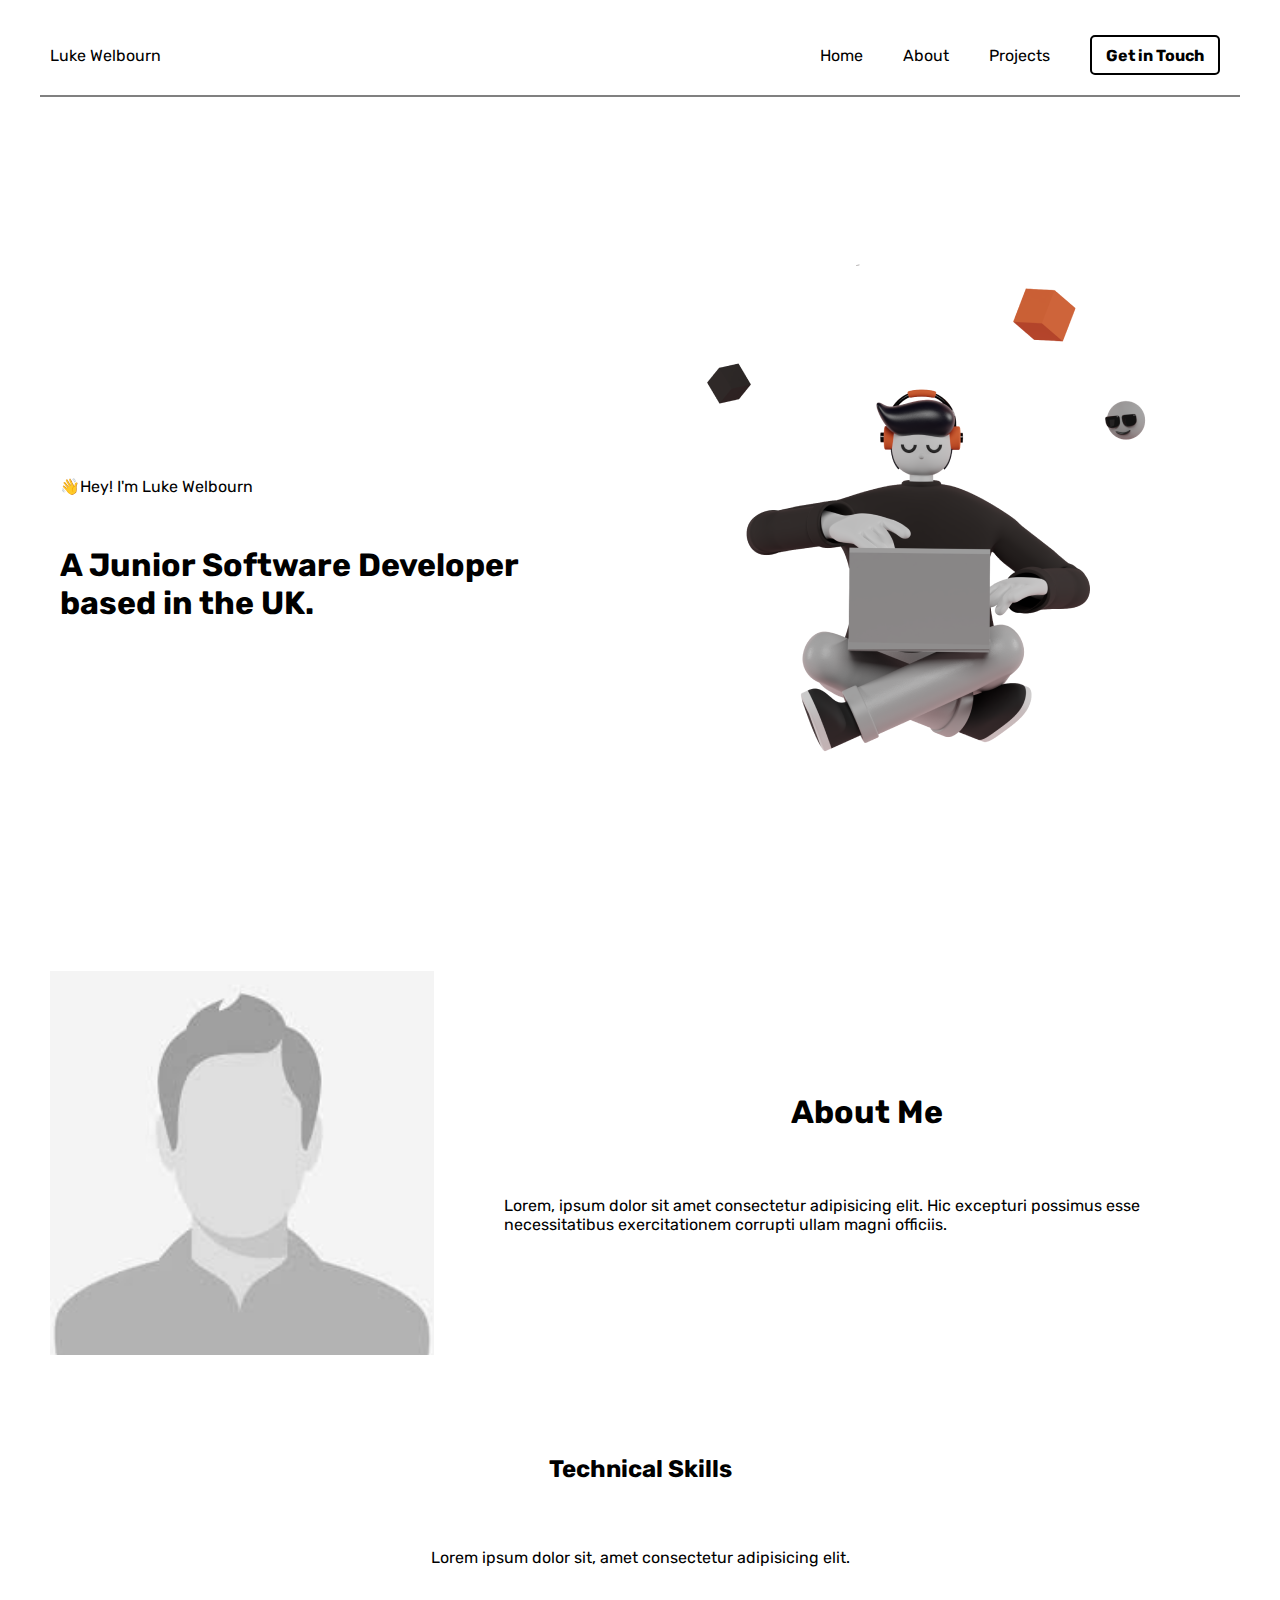
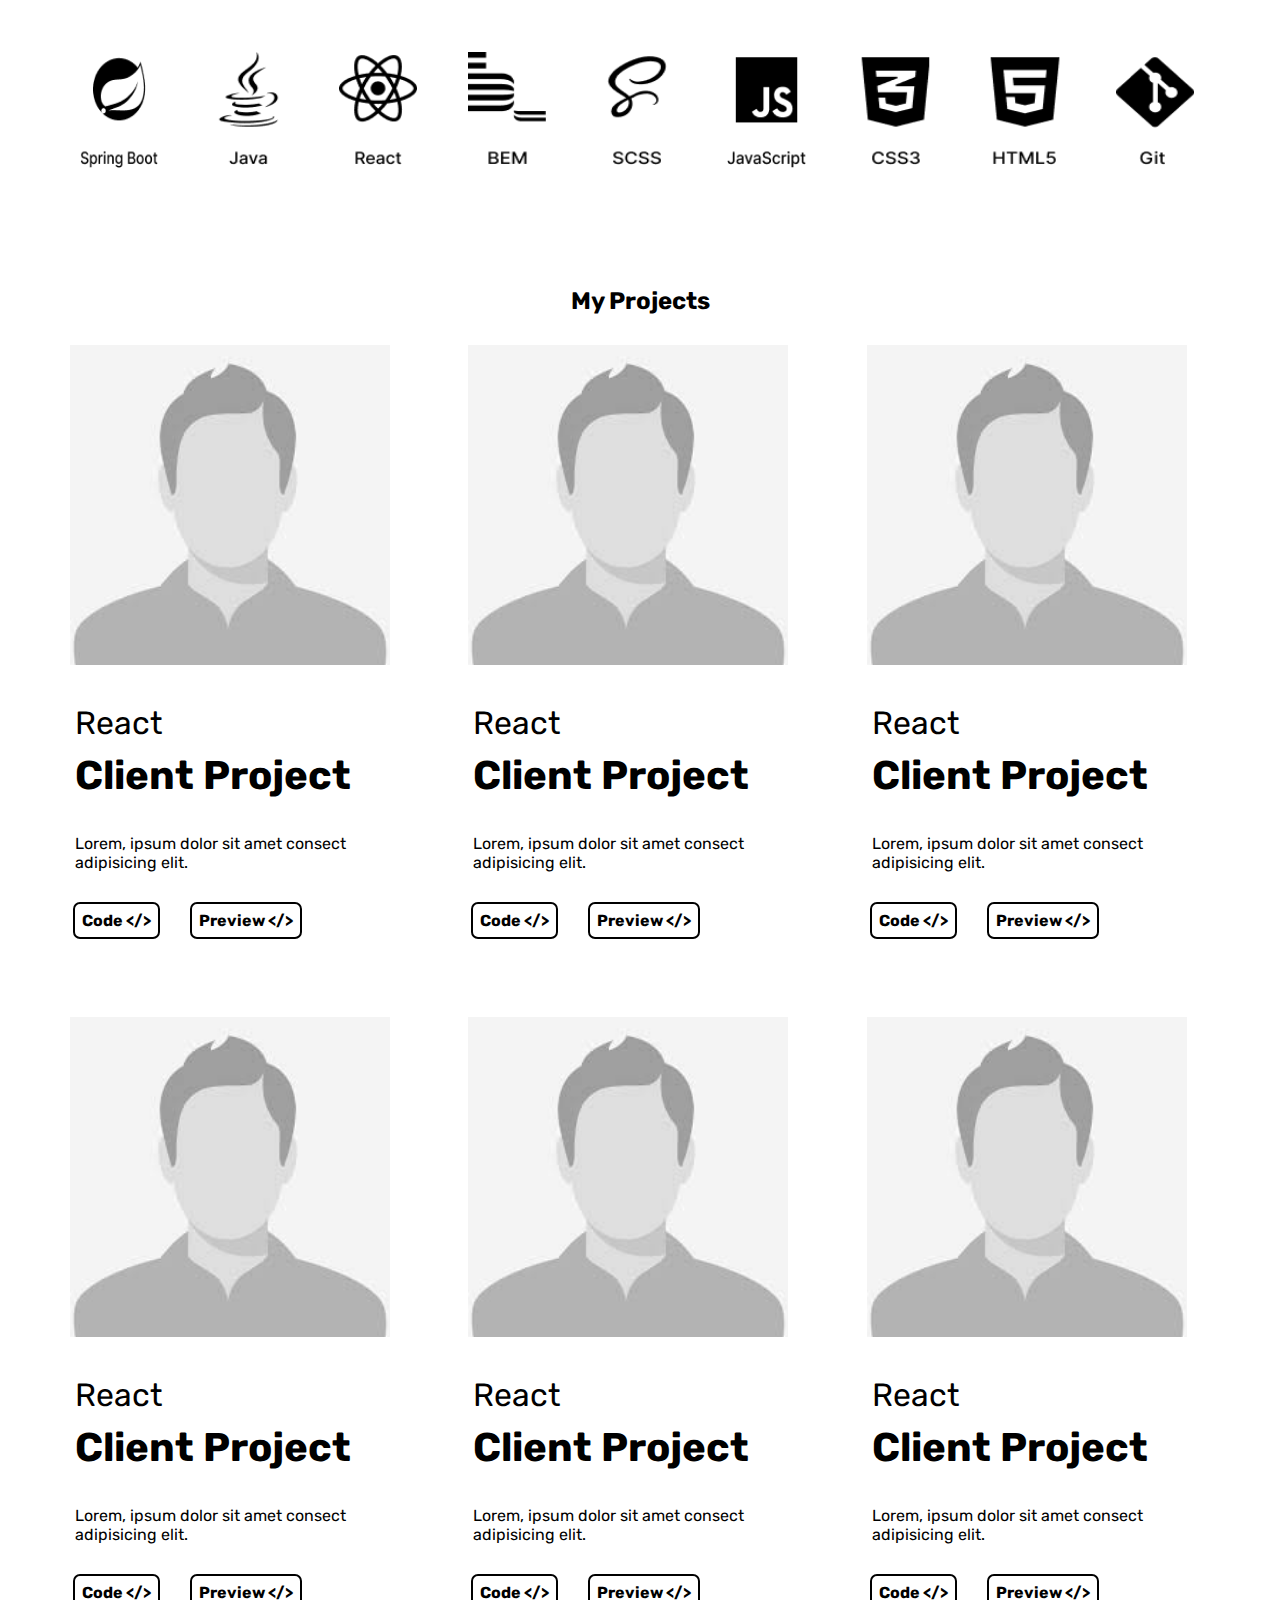
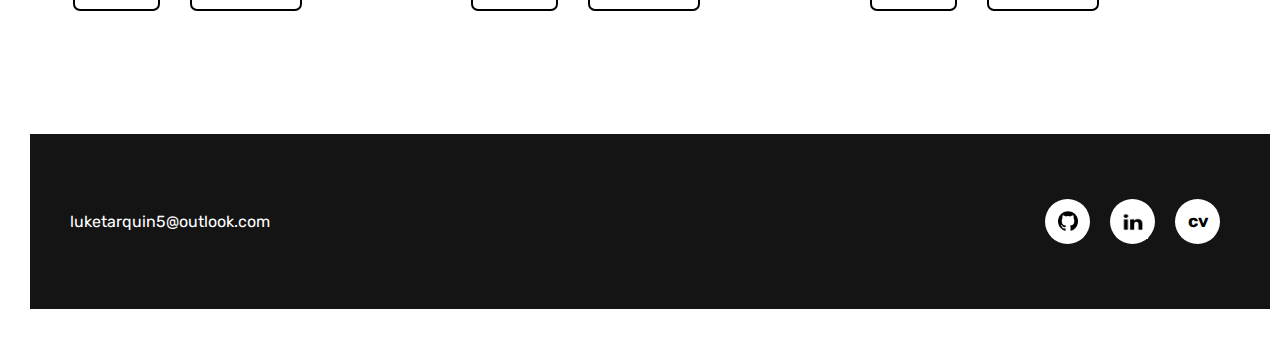
==== commit 39d63906: "Reset tags to flex start for projects in desktop view. General work on project card including stylin" ====
--- a/first-project/index.html
+++ b/first-project/index.html
@@ -75,8 +75,8 @@
             <div class="project__image">
               <img src="./images/placeholder.jpg" alt="project 1" />
             </div>
-            <p>React</p>
-            <p>Client Project</p>
+            <p class="project__reactHeader">React</p>
+            <p class="project__clientHeader">Client Project</p>
             <p>Lorem, ipsum dolor sit amet consect adipisicing elit.</p>
             <div class="project__button">
               <a href="#" class="project__tag">Code &lt;/&gt;</a>
@@ -88,8 +88,8 @@
             <div class="project__image">
               <img src="./images/placeholder.jpg" alt="project 1" />
             </div>
-            <p>React</p>
-            <p>Client Project</p>
+            <p class="project__reactHeader">React</p>
+            <p class="project__clientHeader">Client Project</p>
             <p>Lorem, ipsum dolor sit amet consect adipisicing elit.</p>
             <div class="project__button">
               <a href="#" class="project__tag">Code &lt;/&gt;</a>
@@ -101,8 +101,8 @@
             <div class="project__image">
               <img src="./images/placeholder.jpg" alt="project 1" />
             </div>
-            <p>React</p>
-            <p>Client Project</p>
+            <p class="project__reactHeader">React</p>
+            <p class="project__clientHeader">Client Project</p>
             <p>Lorem, ipsum dolor sit amet consect adipisicing elit.</p>
             <div class="project__button">
               <a href="#" class="project__tag">Code &lt;/&gt;</a>
@@ -114,8 +114,8 @@
             <div class="project__image">
               <img src="./images/placeholder.jpg" alt="project 1" />
             </div>
-            <p>React</p>
-            <p>Client Project</p>
+            <p class="project__reactHeader">React</p>
+            <p class="project__clientHeader">Client Project</p>
             <p>Lorem, ipsum dolor sit amet consect adipisicing elit.</p>
             <div class="project__button">
               <a href="#" class="project__tag">Code &lt;/&gt;</a>
@@ -127,8 +127,8 @@
             <div class="project__image">
               <img src="./images/placeholder.jpg" alt="project 1" />
             </div>
-            <p>React</p>
-            <p>Client Project</p>
+            <p class="project__reactHeader">React</p>
+            <p class="project__clientHeader">Client Project</p>
             <p>Lorem, ipsum dolor sit amet consect adipisicing elit.</p>
             <div class="project__button">
               <a href="#" class="project__tag">Code &lt;/&gt;</a>
@@ -140,8 +140,8 @@
             <div class="project__image">
               <img src="./images/placeholder.jpg" alt="project 1" />
             </div>
-            <p>React</p>
-            <p>Client Project</p>
+            <p class="project__reactHeader">React</p>
+            <p class="project__clientHeader">Client Project</p>
             <p>Lorem, ipsum dolor sit amet consect adipisicing elit.</p>
             <div class="project__button">
               <a href="#" class="project__tag">Code &lt;/&gt;</a>
--- a/first-project/style.css
+++ b/first-project/style.css
@@ -90,7 +90,7 @@
   flex-direction: column;
   width: 80vw;
   height: auto;
-  border: 2px solid rgb(101, 163, 204);
+  border-radius: 6px;
 }
 .project__holder .project__card .project__image {
   margin-left: -10px;
@@ -102,9 +102,10 @@
 }
 .project__holder .project__card p {
   padding: 5px;
+  margin-left: 0;
 }
 .project__holder .project__card .project__tag {
-  padding: 10px;
+  padding: 7px;
   margin-bottom: 10px;
   margin-left: 20px;
   border: 2px solid black;
@@ -113,6 +114,25 @@
   text-decoration: none;
   color: black;
   font-weight: bold;
+  text-align: center;
+}
+.project__holder .project__card .project__button {
+  display: flex;
+  flex-direction: row;
+  justify-content: flex-start;
+  align-items: center;
+  margin-left: -17px;
+  margin-bottom: 13px;
+  margin-top: 5px;
+}
+.project__holder .project__card .project__reactHeader {
+  font-size: 2em;
+}
+.project__holder .project__card .project__clientHeader {
+  font-weight: bold;
+  font-size: 2.5em;
+  margin-top: -10px;
+  margin-bottom: 15px;
 }
 
 footer {
@@ -268,6 +288,10 @@
     width: 25vw;
     height: auto;
   }
+  .projects .project__holder .project__button {
+    display: flex;
+    flex-direction: row;
+  }
   footer {
     display: flex;
     flex-direction: row-reverse;
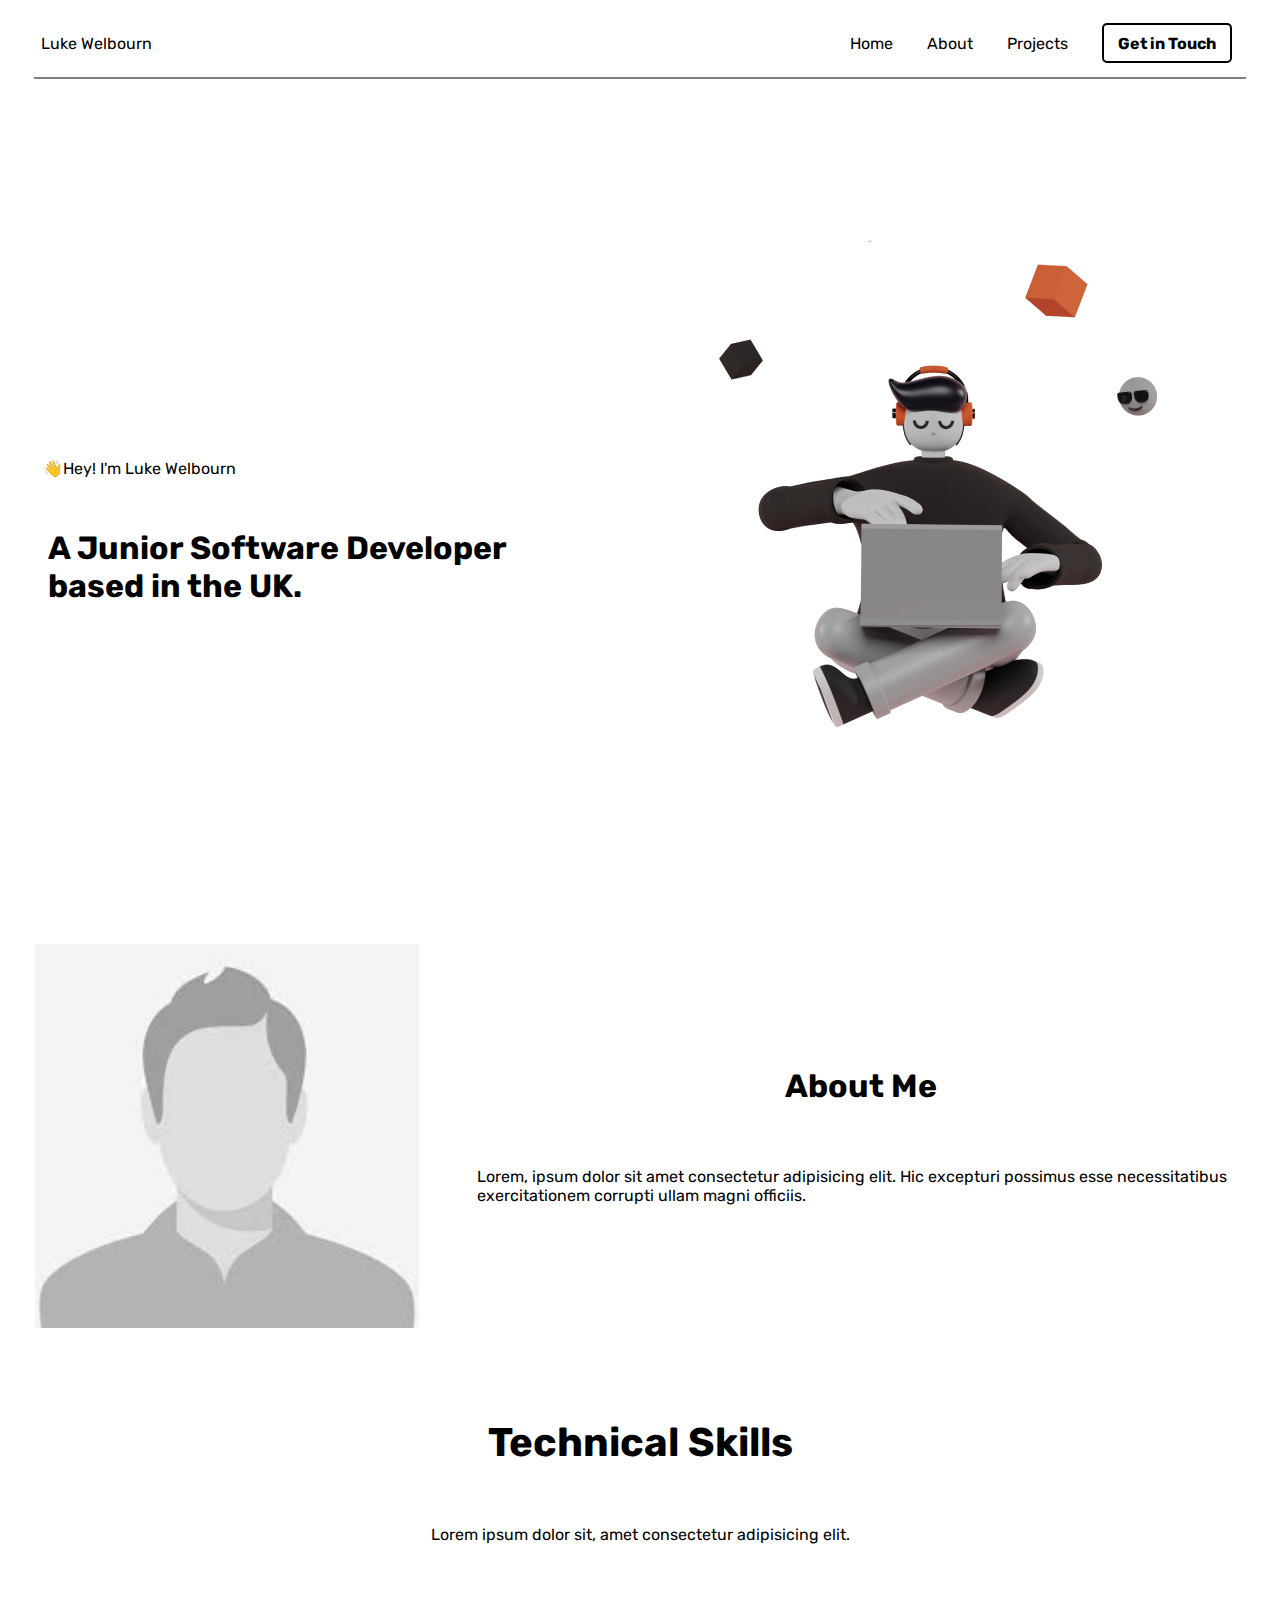
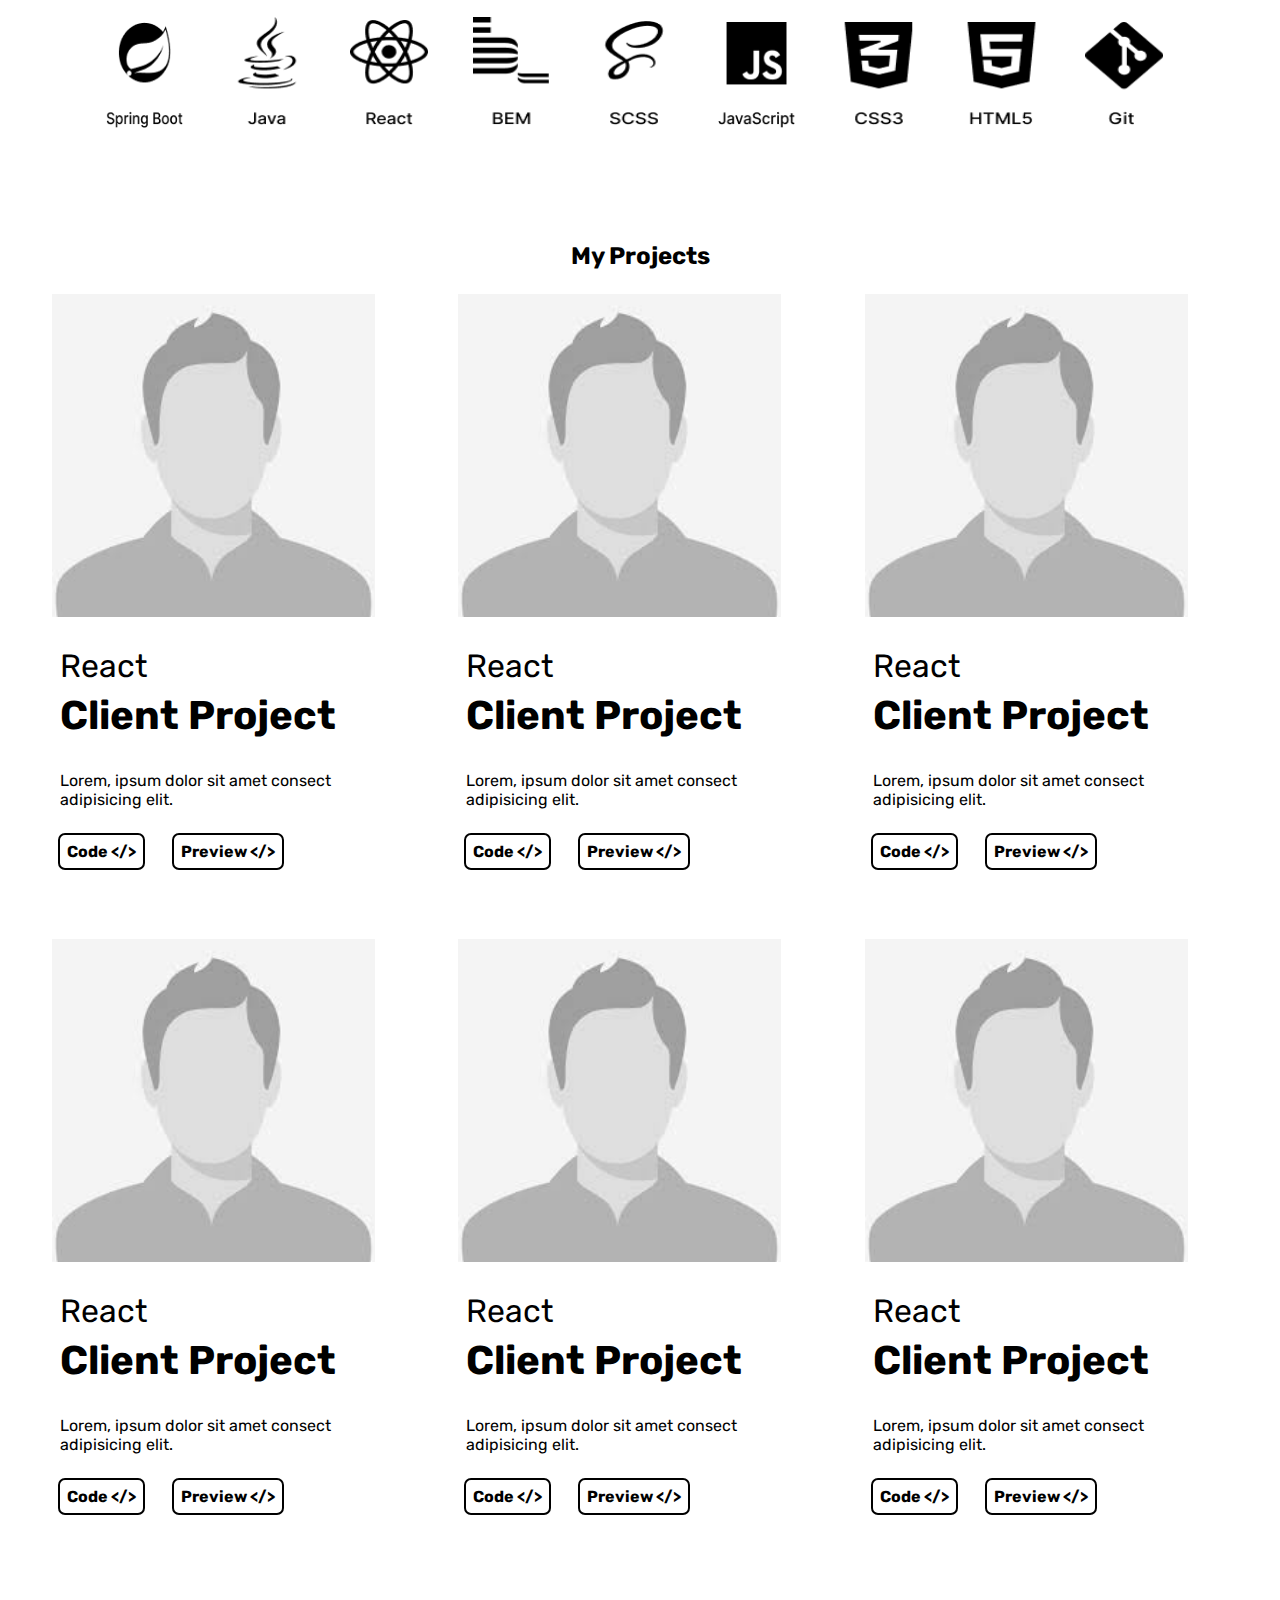
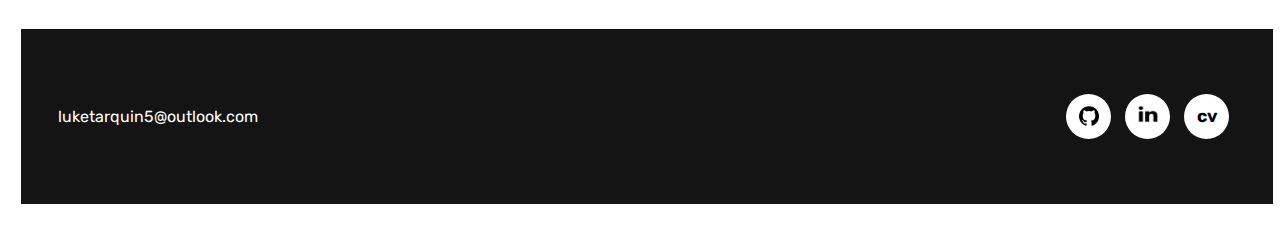
==== commit 80989174: "added few small changes to SCSS including reducing overall border down, created new burger image for" ====
--- a/first-project/index.html
+++ b/first-project/index.html
@@ -20,7 +20,12 @@
 
     <section class="summary">
       <div class="summary__leftSide">
-        <p>&#128075;Hey! I'm Luke Welbourn</p>
+        <div class="summary__mobileHeader">
+          <p>&#128075;Hey! I'm Luke Welbourn</p>
+          <div class="summary__burgerIcon">
+            <img src="./images/burger-icon.png" alt="drop down menu icon" />
+          </div>
+        </div>
         <h1 class="summary__headline">
           A Junior Software Developer based in the UK.
         </h1>
--- a/first-project/style.css
+++ b/first-project/style.css
@@ -1,6 +1,6 @@
 @import url("https://fonts.googleapis.com/css2?family=Rubik&display=swap");
 * {
-  margin: 10px;
+  margin: 7px;
   padding: 0;
   box-sizing: border-box;
   font-family: "Rubik", sans-serif;
@@ -26,6 +26,26 @@
 .summary .summary__headline {
   padding-top: 30px;
   font-size: 3em;
+}
+.summary .summary__mobileHeader {
+  display: flex;
+  justify-content: space-between;
+}
+.summary .summary__mobileHeader p {
+  display: grid;
+  align-items: center;
+  margin-left: -5px;
+}
+.summary .summary__mobileHeader .summary__burgerIcon {
+  width: 10vw;
+  height: auto;
+  display: grid;
+  justify-content: center;
+  align-items: center;
+}
+.summary .summary__mobileHeader .summary__burgerIcon img {
+  width: 10vw;
+  height: auto;
 }
 
 .aboutMe {
@@ -69,6 +89,9 @@
   grid-template-columns: 1fr 1fr 1fr;
   grid-template-rows: 1fr 1fr 1fr;
   gap: 30px;
+}
+.technicalSkills h2 {
+  font-size: 2.5em;
 }
 
 .projects__header {
@@ -219,6 +242,9 @@
     display: flex;
     height: 684px;
   }
+  .summary .summary__mobileHeader img {
+    display: none;
+  }
   .summary .desktop-only {
     display: grid;
   }
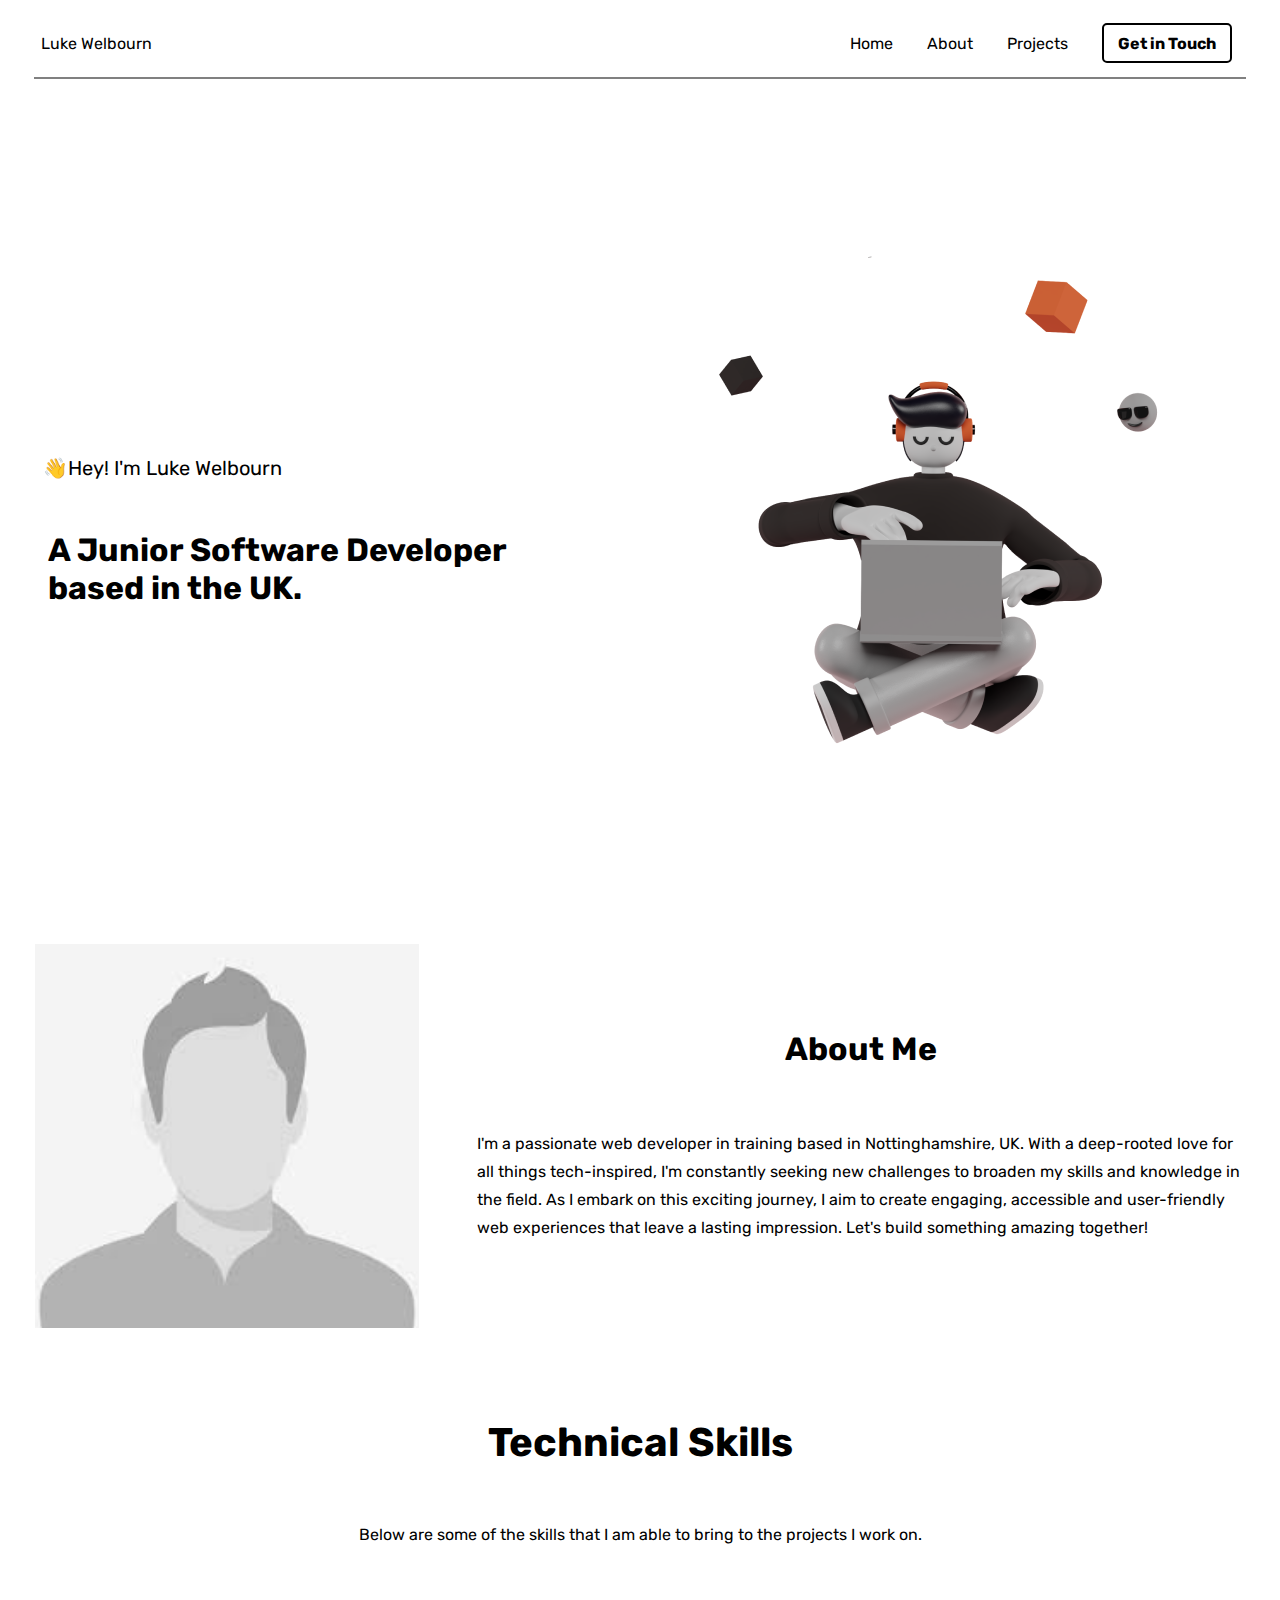
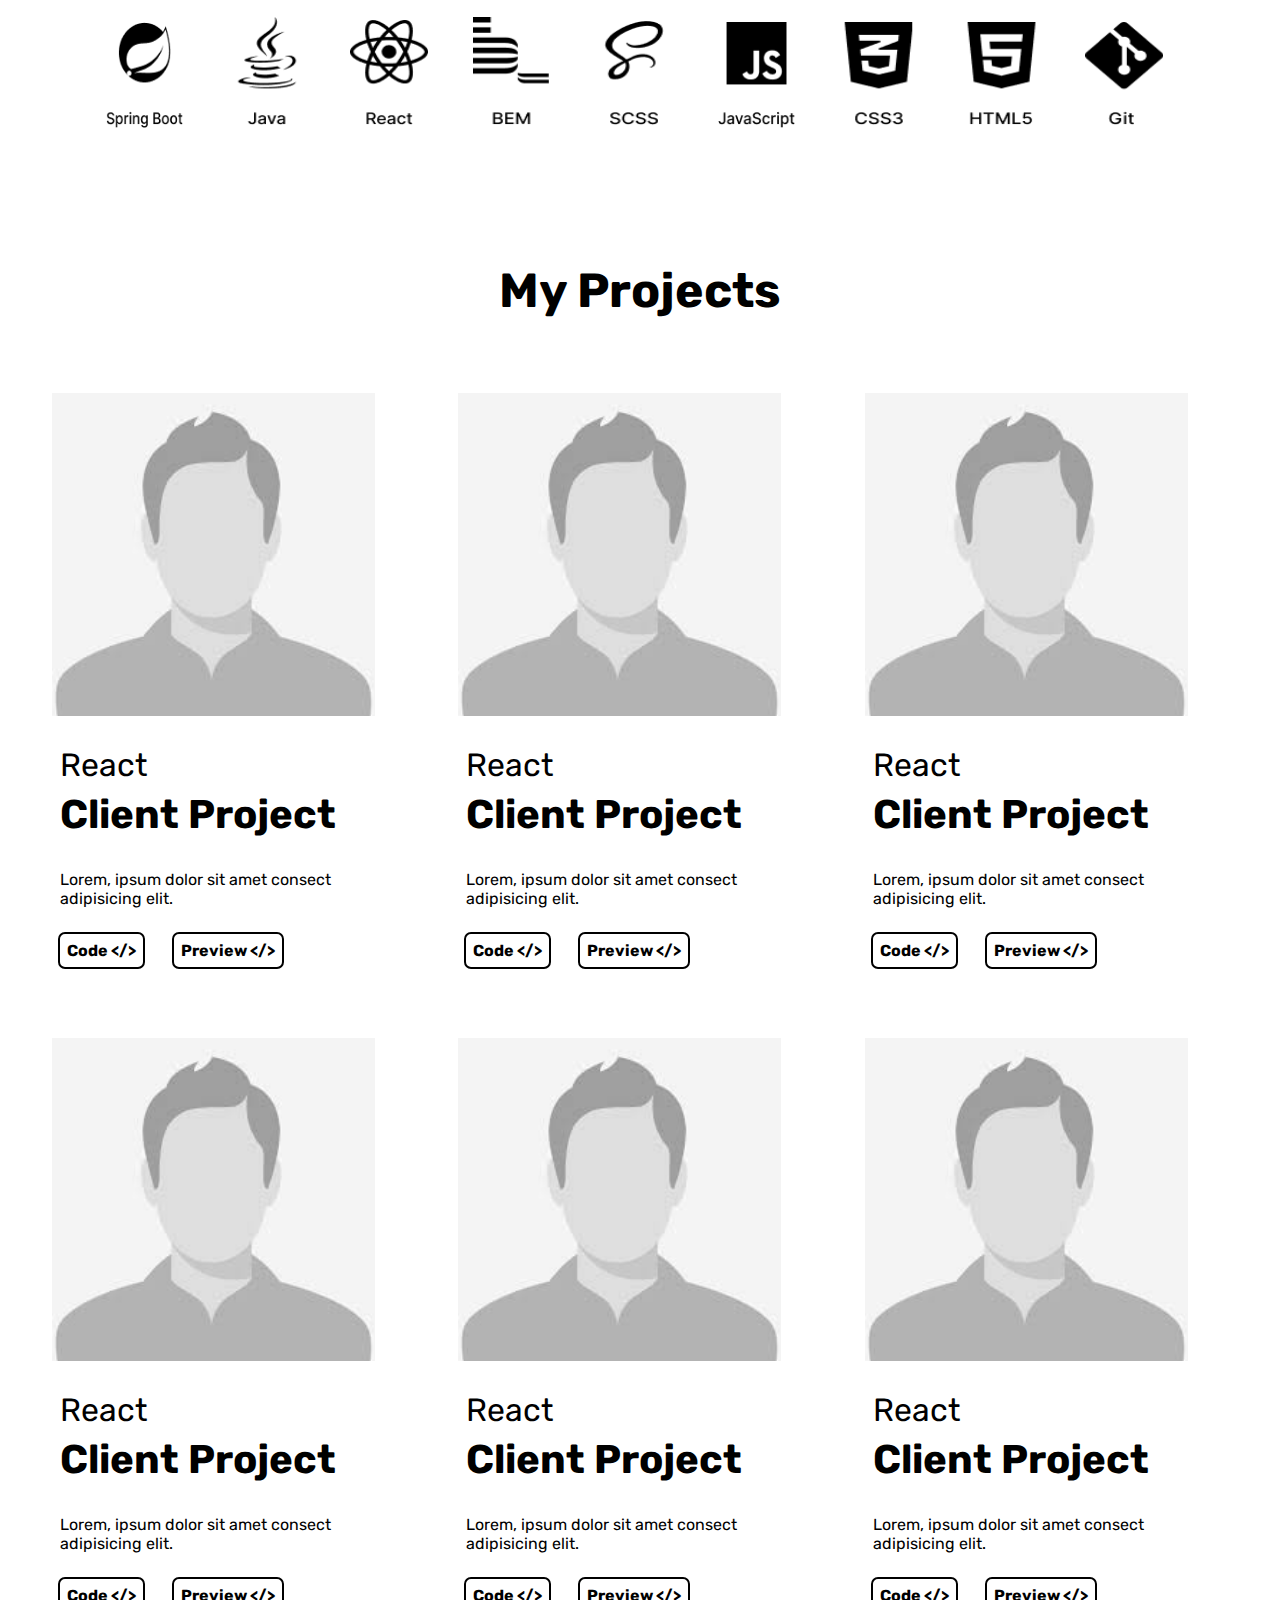
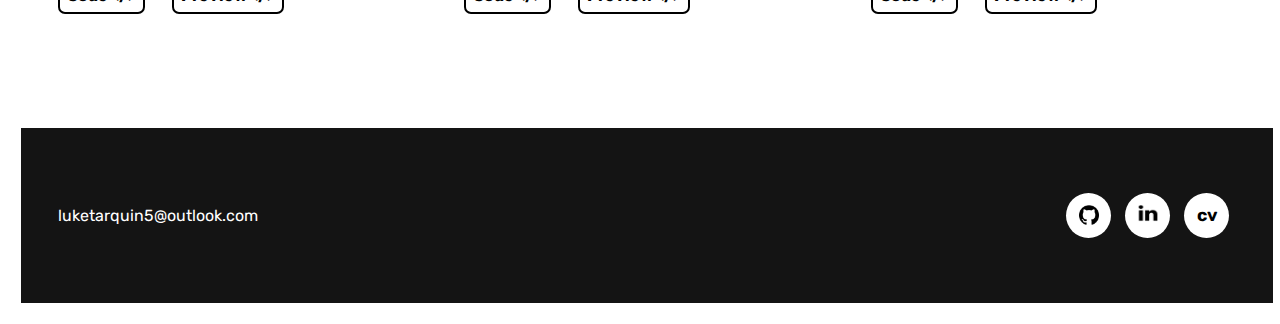
==== commit 26be357e: "project h2 enlarged to look better, about me and technical skills html given actual info. still curr" ====
--- a/first-project/index.html
+++ b/first-project/index.html
@@ -49,16 +49,22 @@
             />
           </div>
           <p>
-            Lorem, ipsum dolor sit amet consectetur adipisicing elit. Hic
-            excepturi possimus esse necessitatibus exercitationem corrupti ullam
-            magni officiis.
+            I'm a passionate web developer in training based in Nottinghamshire,
+            UK. With a deep-rooted love for all things tech-inspired, I'm
+            constantly seeking new challenges to broaden my skills and knowledge
+            in the field. As I embark on this exciting journey, I aim to create
+            engaging, accessible and user-friendly web experiences that leave a
+            lasting impression. Let's build something amazing together!
           </p>
         </div>
       </section>
 
       <section class="technicalSkills">
         <h2>Technical Skills</h2>
-        <p>Lorem ipsum dolor sit, amet consectetur adipisicing elit.</p>
+        <p>
+          Below are some of the skills that I am able to bring to the projects I
+          work on.
+        </p>
         <div class="technicalSkills__icons">
           <div><img src="./images/Skill=Spring Boot.png" alt="git icon" /></div>
           <div><img src="./images/Skill=Java.png" alt="git icon" /></div>
--- a/first-project/style.css
+++ b/first-project/style.css
@@ -10,6 +10,17 @@
   display: none;
 }
 
+@media screen and (min-width: 1024px) {
+  header {
+    display: flex;
+    justify-content: space-between;
+    align-items: center;
+    margin: 20px;
+    margin-top: -5px;
+    padding-top: 0px;
+    border-bottom: 2px solid grey;
+  }
+}
 body {
   display: flex;
   flex-direction: column;
@@ -35,6 +46,7 @@
   display: grid;
   align-items: center;
   margin-left: -5px;
+  font-size: 1.25em;
 }
 .summary .summary__mobileHeader .summary__burgerIcon {
   width: 10vw;
@@ -48,6 +60,59 @@
   height: auto;
 }
 
+@media screen and (min-width: 1024px) {
+  .summary {
+    display: flex;
+    height: 684px;
+    justify-content: space-evenly;
+  }
+  .summary .summary__mobileHeader p {
+    font-size: 1.25em;
+  }
+  .summary .summary__mobileHeader img {
+    display: none;
+  }
+  .summary .desktop-only {
+    display: flex;
+    justify-content: center;
+    align-items: center;
+  }
+  .summary .desktop-only img {
+    height: 604px;
+    width: auto;
+  }
+  .summary .summary__leftSide {
+    display: flex;
+    flex-direction: column;
+    justify-content: center;
+    height: 100%;
+    width: 50wv;
+  }
+  .summary .summary__leftSide h1 {
+    font-size: 2em;
+  }
+}
+@media screen and (min-width: 1024px) {
+  nav {
+    display: flex;
+    align-items: center;
+    gap: 20px;
+  }
+  nav a {
+    color: black;
+    text-decoration: none;
+  }
+  nav #nav__getintouch {
+    border: 2px solid black;
+    border-radius: 5px;
+    font-weight: bold;
+    height: 40px;
+    width: 130px;
+    display: flex;
+    justify-content: center;
+    align-items: center;
+  }
+}
 .aboutMe {
   display: flex;
   flex-direction: column;
@@ -62,6 +127,7 @@
 }
 .aboutMe p {
   padding-top: 35px;
+  line-height: 1.75;
 }
 .aboutMe img {
   width: 70vw;
@@ -76,6 +142,39 @@
   align-items: center;
 }
 
+@media screen and (min-width: 1024px) {
+  .aboutMe {
+    display: flex;
+    flex-direction: row;
+    gap: 30px;
+  }
+  .aboutMe .aboutMe__imageDiv2 {
+    display: none;
+  }
+  .aboutMe .aboutMe__imageDiv1 {
+    display: grid;
+    justify-content: center;
+    align-items: center;
+  }
+  .aboutMe .aboutMe__rightSideDesktop {
+    flex: display;
+    flex-direction: column;
+    align-self: center;
+  }
+  .aboutMe .aboutMe__rightSideDesktop h2 {
+    align-self: flex-start;
+  }
+  .aboutMe .aboutMe:nth-child(1) {
+    order: 1;
+  }
+  .aboutMe .aboutMe:nth-child(2) {
+    order: 2;
+  }
+  .aboutMe img {
+    width: 30vw;
+    height: auto;
+  }
+}
 .technicalSkills {
   display: flex;
   flex-direction: column;
@@ -94,10 +193,25 @@
   font-size: 2.5em;
 }
 
+@media screen and (min-width: 1024px) {
+  .technicalSkills .technicalSkills__icons {
+    display: grid;
+    grid-template-columns: repeat(9, 1fr);
+    grid-template-rows: 1fr;
+    gap: 5px;
+  }
+  .technicalSkills .technicalSkills__icons img {
+    height: 75%;
+    width: 75%;
+  }
+}
 .projects__header {
   display: grid;
   justify-content: center;
   align-items: center;
+  font-size: 3em;
+  margin-top: 40px;
+  margin-bottom: 70px;
 }
 
 .project__holder {
@@ -158,6 +272,26 @@
   margin-bottom: 15px;
 }
 
+@media screen and (min-width: 1024px) {
+  .projects h2 {
+    display: flex;
+    justify-content: center;
+    align-items: center;
+  }
+  .projects .project__holder {
+    display: grid;
+    grid-template-columns: 1fr 1fr 1fr;
+    grid-template-rows: 1fr 1fr;
+  }
+  .projects .project__holder .project__card {
+    width: 25vw;
+    height: auto;
+  }
+  .projects .project__holder .project__button {
+    display: flex;
+    flex-direction: row;
+  }
+}
 footer {
   background-color: rgb(20, 20, 20);
   color: rgb(255, 255, 255);
@@ -210,114 +344,6 @@
 }
 
 @media screen and (min-width: 1024px) {
-  header {
-    display: flex;
-    justify-content: space-between;
-    align-items: center;
-    margin: 20px;
-    margin-top: -5px;
-    padding-top: 0px;
-    border-bottom: 2px solid grey;
-  }
-  header nav {
-    display: flex;
-    align-items: center;
-    gap: 20px;
-  }
-  header nav a {
-    color: black;
-    text-decoration: none;
-  }
-  header nav #nav__getintouch {
-    border: 2px solid black;
-    border-radius: 5px;
-    font-weight: bold;
-    height: 40px;
-    width: 130px;
-    display: flex;
-    justify-content: center;
-    align-items: center;
-  }
-  .summary {
-    display: flex;
-    height: 684px;
-  }
-  .summary .summary__mobileHeader img {
-    display: none;
-  }
-  .summary .desktop-only {
-    display: grid;
-  }
-  .summary .desktop-only img {
-    height: 604px;
-    width: auto;
-  }
-  .summary .summary__leftSide {
-    display: flex;
-    flex-direction: column;
-    justify-content: center;
-    height: 100%;
-    width: 50wv;
-  }
-  .summary .summary__leftSide h1 {
-    font-size: 2em;
-  }
-  .aboutMe {
-    display: flex;
-    flex-direction: row;
-    gap: 30px;
-  }
-  .aboutMe .aboutMe__imageDiv2 {
-    display: none;
-  }
-  .aboutMe .aboutMe__imageDiv1 {
-    display: grid;
-    justify-content: center;
-    align-items: center;
-  }
-  .aboutMe .aboutMe__rightSideDesktop {
-    flex: display;
-    flex-direction: column;
-    align-self: center;
-  }
-  .aboutMe .aboutMe:nth-child(1) {
-    order: 1;
-  }
-  .aboutMe .aboutMe:nth-child(2) {
-    order: 2;
-  }
-  .aboutMe img {
-    width: 30vw;
-    height: auto;
-  }
-  .technicalSkills .technicalSkills__icons {
-    display: grid;
-    grid-template-columns: repeat(9, 1fr);
-    grid-template-rows: 1fr;
-    gap: 5px;
-  }
-  .technicalSkills .technicalSkills__icons img {
-    height: 75%;
-    width: 75%;
-  }
-  .projects h2 {
-    display: flex;
-    justify-content: center;
-    align-items: center;
-  }
-  .projects .project__holder {
-    display: grid;
-    grid-template-columns: 1fr 1fr 1fr;
-    grid-template-rows: 1fr 1fr;
-  }
-  .projects .project__holder .project__card {
-    width: 25vw;
-    height: auto;
-  }
-  .projects .project__holder .project__button {
-    display: flex;
-    flex-direction: row;
-  }
   footer {
     display: flex;
     flex-direction: row-reverse;
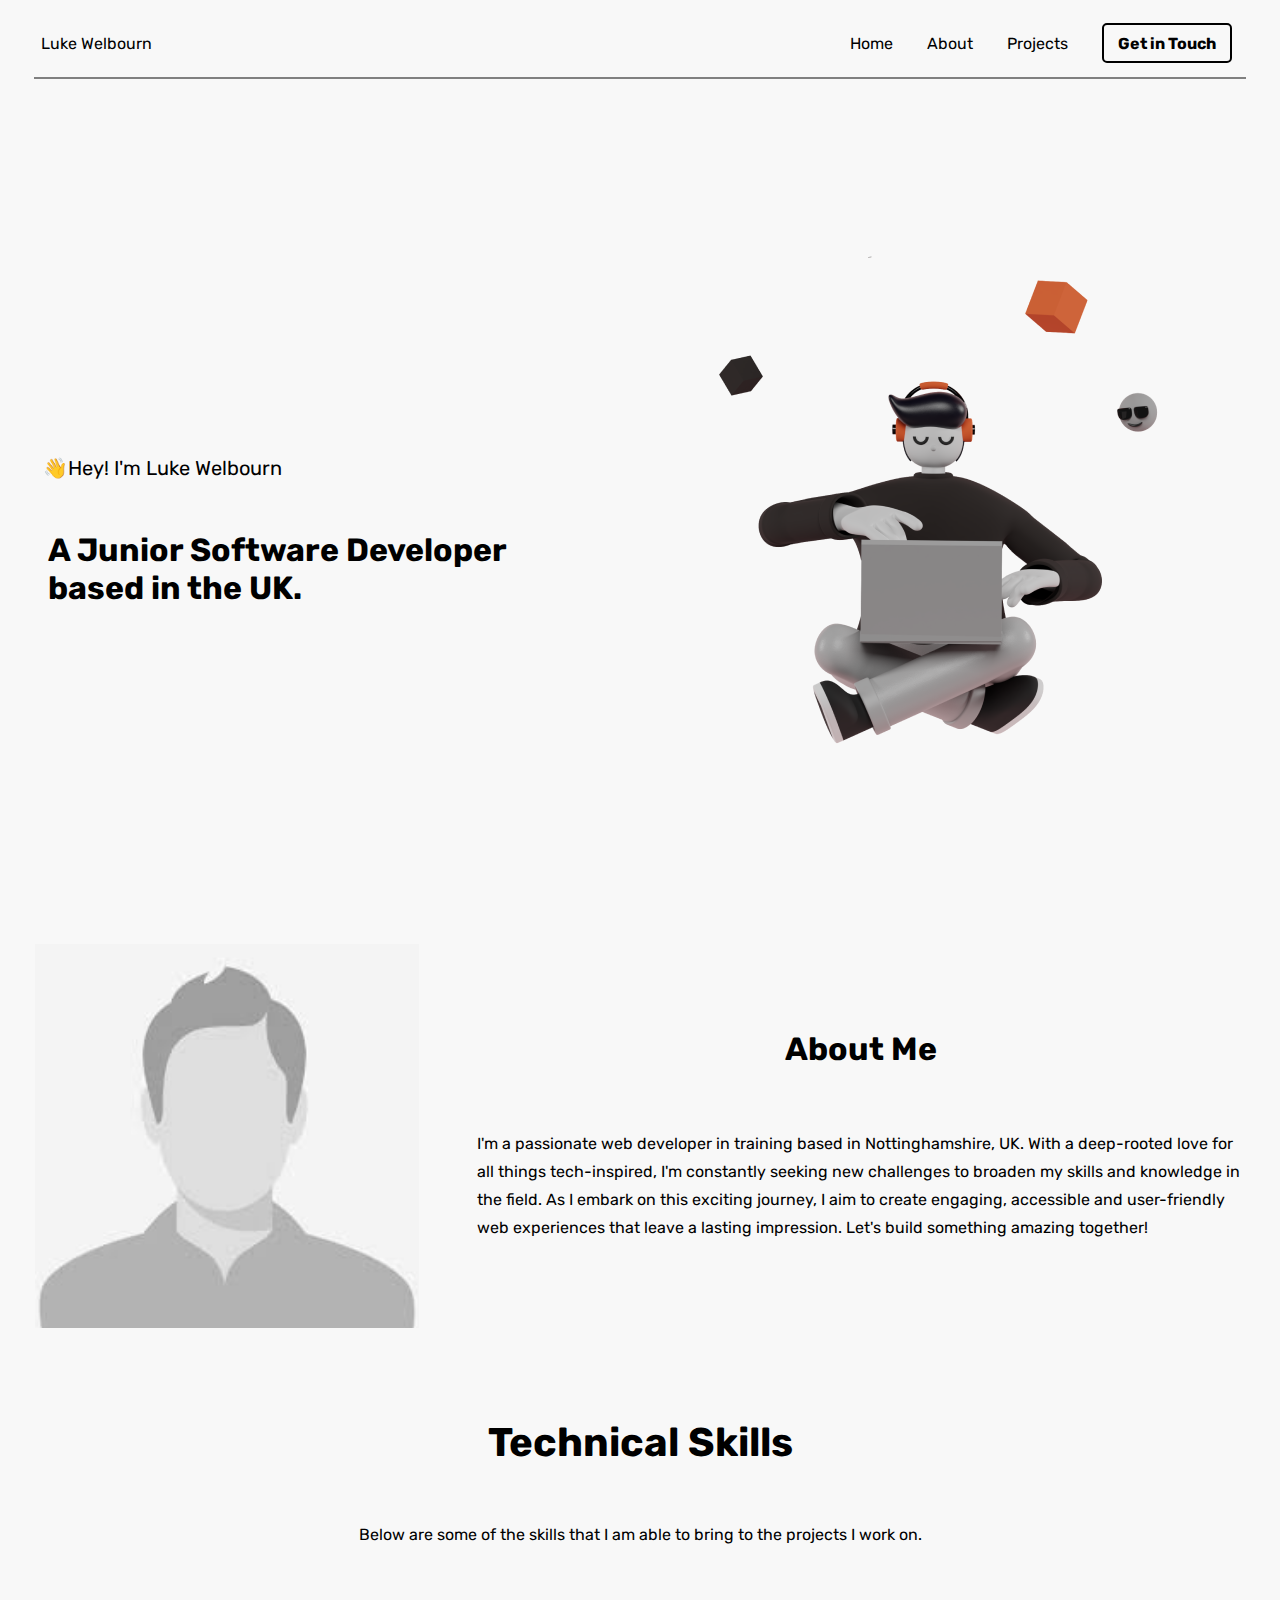
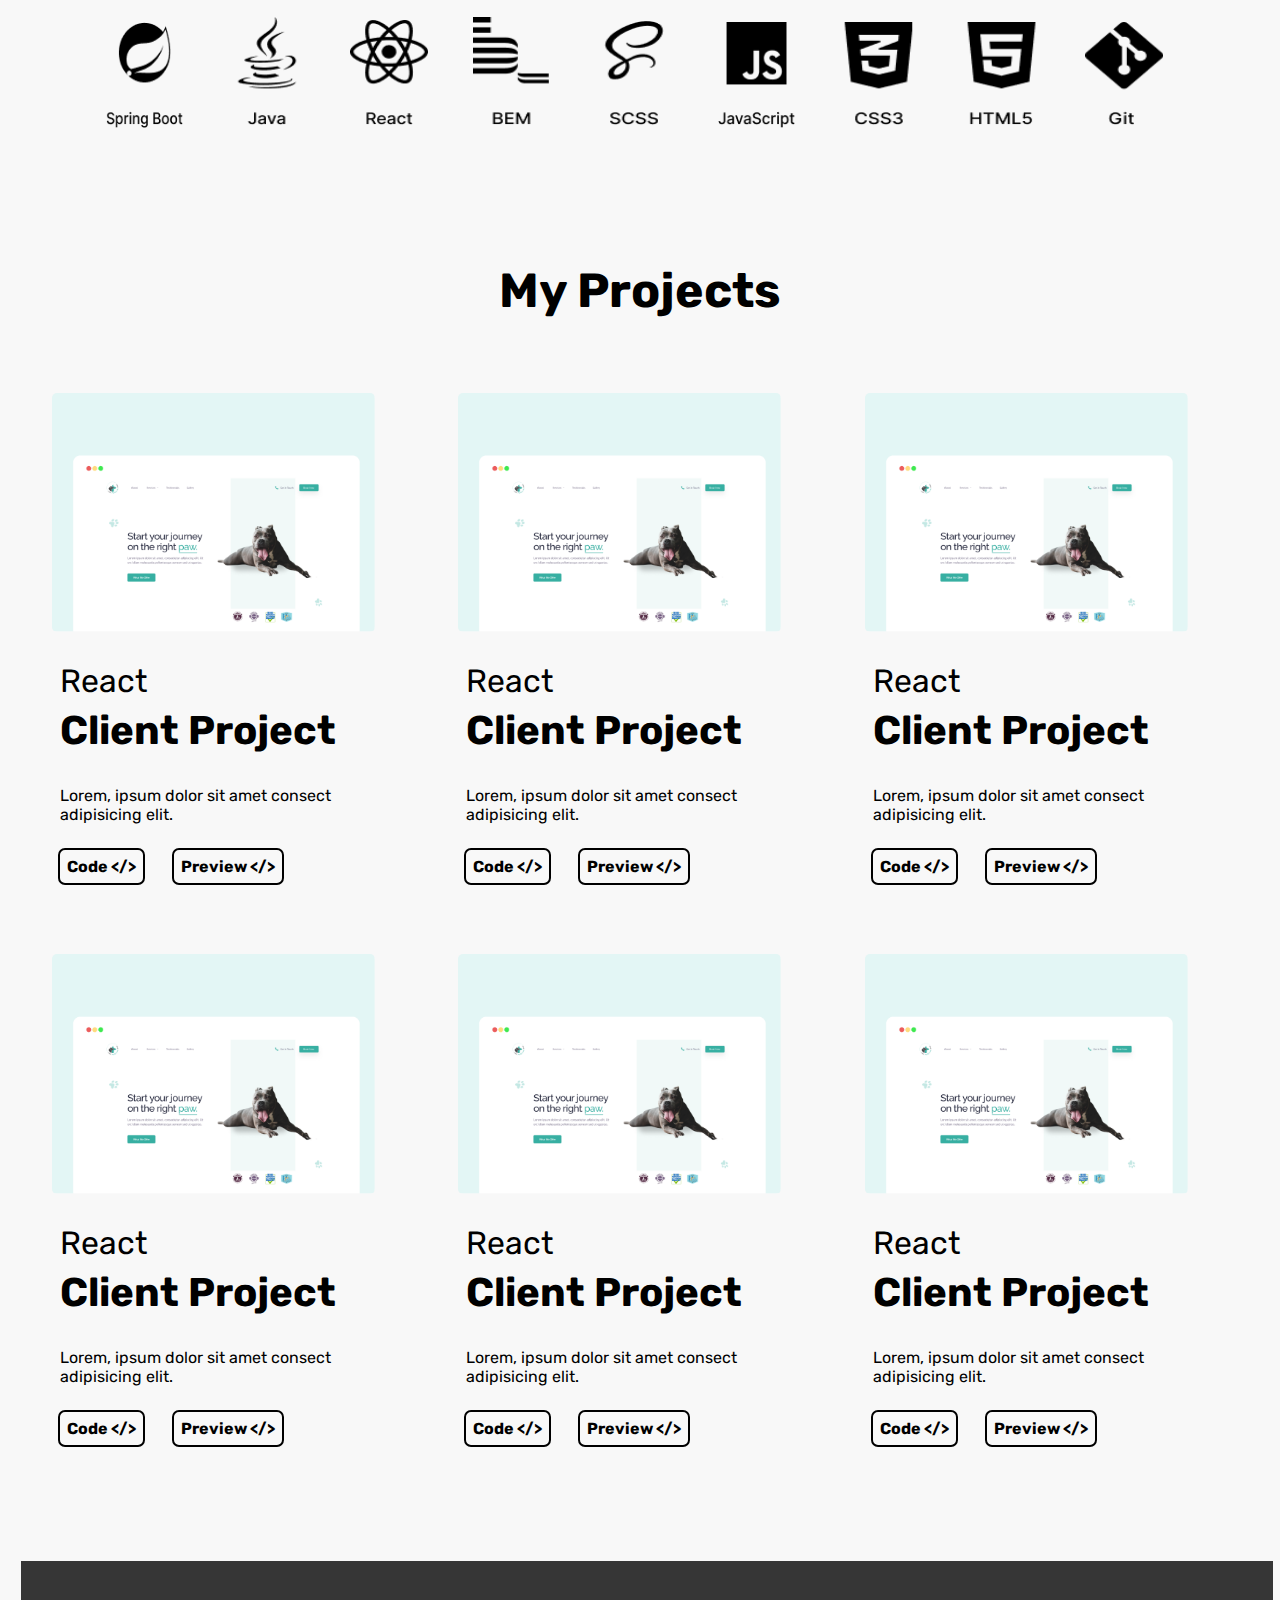
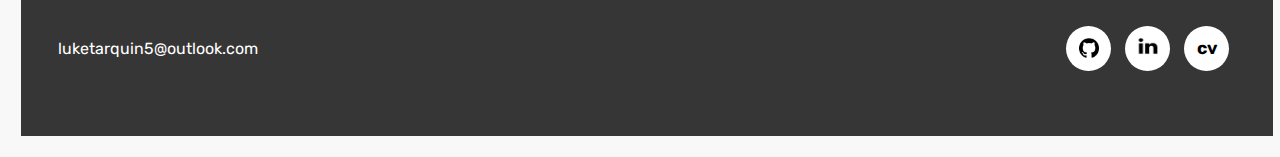
==== commit 8f7eb384: "footter background color changed to be slightly nicer (subjective), also replaced placeholder images" ====
--- a/first-project/index.html
+++ b/first-project/index.html
@@ -66,12 +66,16 @@
           work on.
         </p>
         <div class="technicalSkills__icons">
-          <div><img src="./images/Skill=Spring Boot.png" alt="git icon" /></div>
+          <div>
+            <img src="./images/Skill=Spring Boot.png" alt="git icon" />
+          </div>
           <div><img src="./images/Skill=Java.png" alt="git icon" /></div>
           <div><img src="./images/Skill=React.png" alt="git icon" /></div>
           <div><img src="./images/Skill=BEM.png" alt="git icon" /></div>
           <div><img src="./images/Skill=SCSS.png" alt="git icon" /></div>
-          <div><img src="./images/Skill=JavaScript.png" alt="git icon" /></div>
+          <div>
+            <img src="./images/Skill=JavaScript.png" alt="git icon" />
+          </div>
           <div><img src="./images/Skill=CSS3.png" alt="git icon" /></div>
           <div><img src="./images/Skill=HTML5.png" alt="git icon" /></div>
           <div><img src="./images/Skill=Git.png" alt="git icon" /></div>
@@ -84,7 +88,7 @@
         <div class="project__holder">
           <div class="project__card">
             <div class="project__image">
-              <img src="./images/placeholder.jpg" alt="project 1" />
+              <img src="./images/dog.png" alt="project 1" />
             </div>
             <p class="project__reactHeader">React</p>
             <p class="project__clientHeader">Client Project</p>
@@ -97,7 +101,7 @@
 
           <div class="project__card">
             <div class="project__image">
-              <img src="./images/placeholder.jpg" alt="project 1" />
+              <img src="./images/dog.png" alt="project 1" />
             </div>
             <p class="project__reactHeader">React</p>
             <p class="project__clientHeader">Client Project</p>
@@ -110,7 +114,7 @@
 
           <div class="project__card">
             <div class="project__image">
-              <img src="./images/placeholder.jpg" alt="project 1" />
+              <img src="./images/dog.png" alt="project 1" />
             </div>
             <p class="project__reactHeader">React</p>
             <p class="project__clientHeader">Client Project</p>
@@ -123,7 +127,7 @@
 
           <div class="project__card">
             <div class="project__image">
-              <img src="./images/placeholder.jpg" alt="project 1" />
+              <img src="./images/dog.png" alt="project 1" />
             </div>
             <p class="project__reactHeader">React</p>
             <p class="project__clientHeader">Client Project</p>
@@ -136,7 +140,7 @@
 
           <div class="project__card">
             <div class="project__image">
-              <img src="./images/placeholder.jpg" alt="project 1" />
+              <img src="./images/dog.png" alt="project 1" />
             </div>
             <p class="project__reactHeader">React</p>
             <p class="project__clientHeader">Client Project</p>
@@ -149,7 +153,7 @@
 
           <div class="project__card">
             <div class="project__image">
-              <img src="./images/placeholder.jpg" alt="project 1" />
+              <img src="./images/dog.png" alt="project 1" />
             </div>
             <p class="project__reactHeader">React</p>
             <p class="project__clientHeader">Client Project</p>
--- a/first-project/style.css
+++ b/first-project/style.css
@@ -25,6 +25,7 @@
   display: flex;
   flex-direction: column;
   gap: 50px;
+  background-color: rgb(248, 248, 248);
 }
 
 .summary {
@@ -54,6 +55,7 @@
   display: grid;
   justify-content: center;
   align-items: center;
+  margin-top: -5px;
 }
 .summary .summary__mobileHeader .summary__burgerIcon img {
   width: 10vw;
@@ -227,7 +229,6 @@
   flex-direction: column;
   width: 80vw;
   height: auto;
-  border-radius: 6px;
 }
 .project__holder .project__card .project__image {
   margin-left: -10px;
@@ -236,6 +237,7 @@
 .project__holder .project__card img {
   width: 100%;
   height: auto;
+  border-radius: 5px;
 }
 .project__holder .project__card p {
   padding: 5px;
@@ -293,7 +295,7 @@
   }
 }
 footer {
-  background-color: rgb(20, 20, 20);
+  background-color: rgb(54, 54, 54);
   color: rgb(255, 255, 255);
   display: flex;
   justify-content: center;
